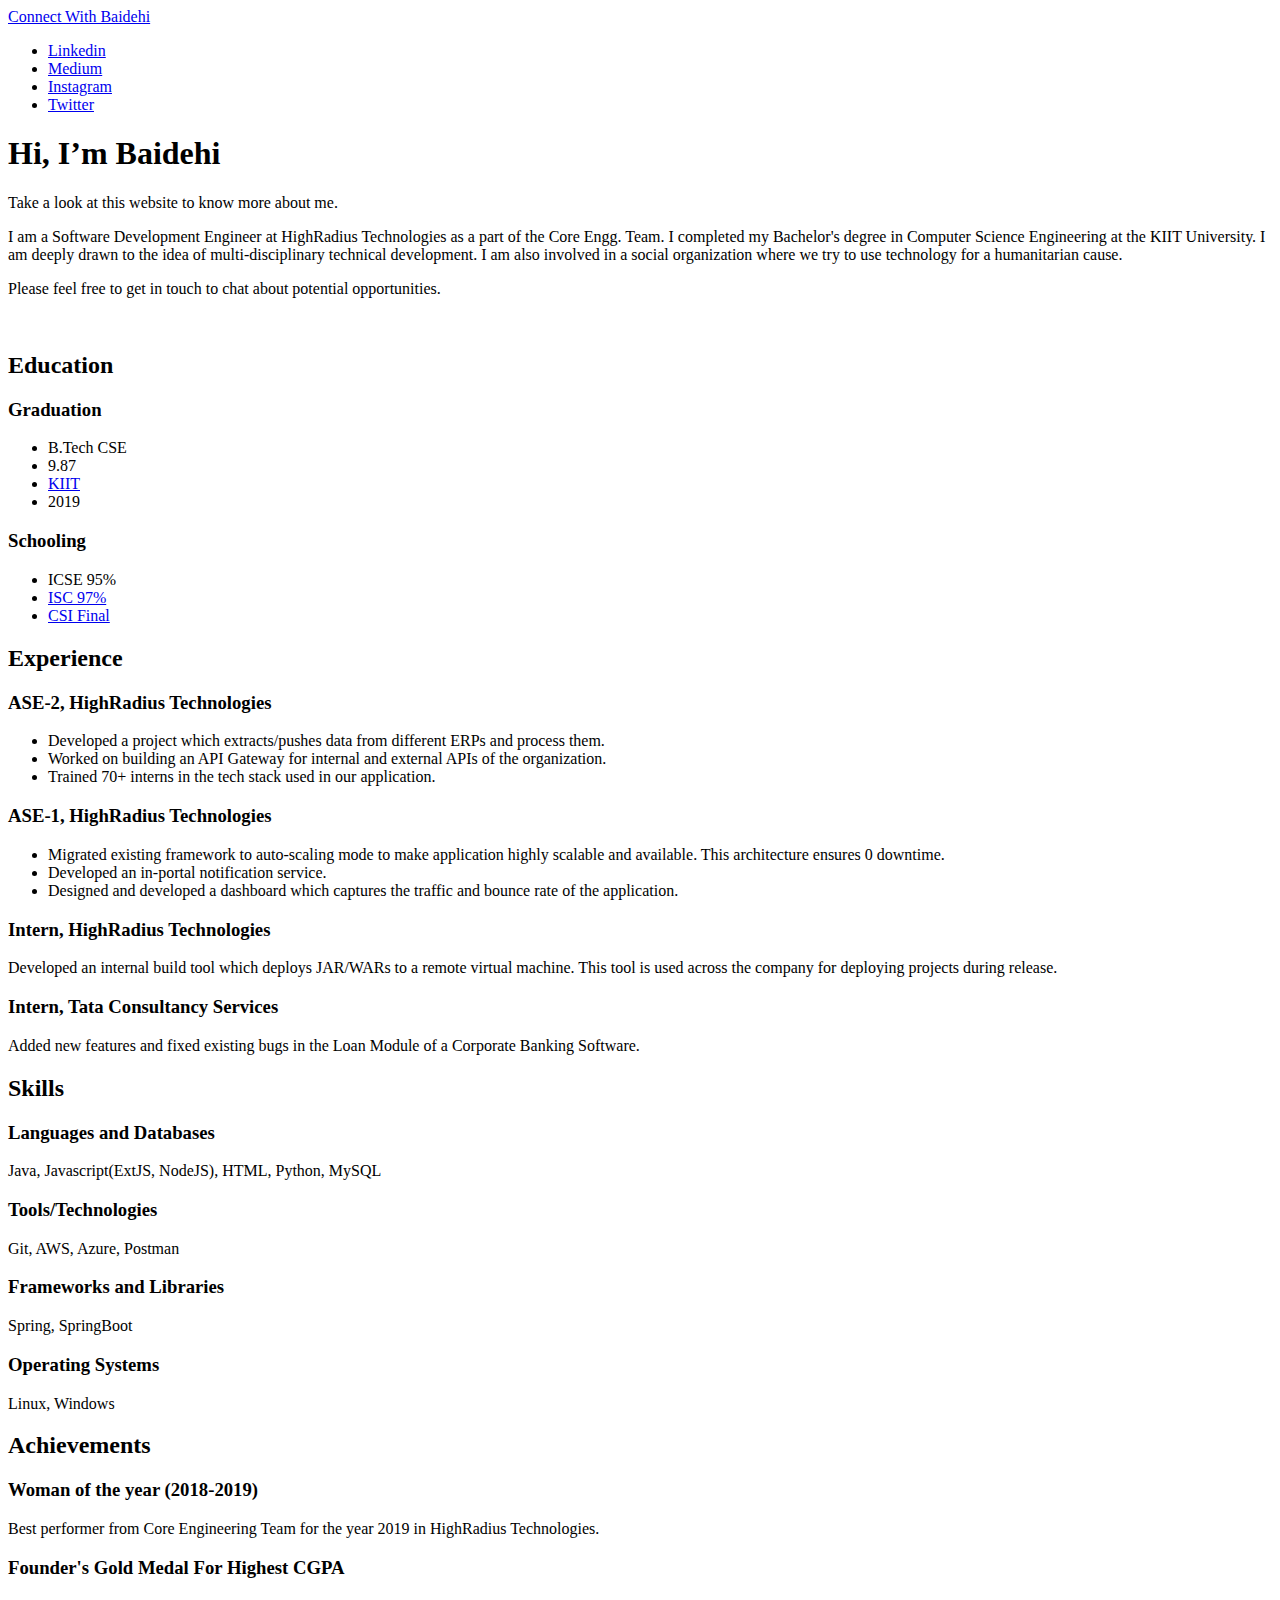
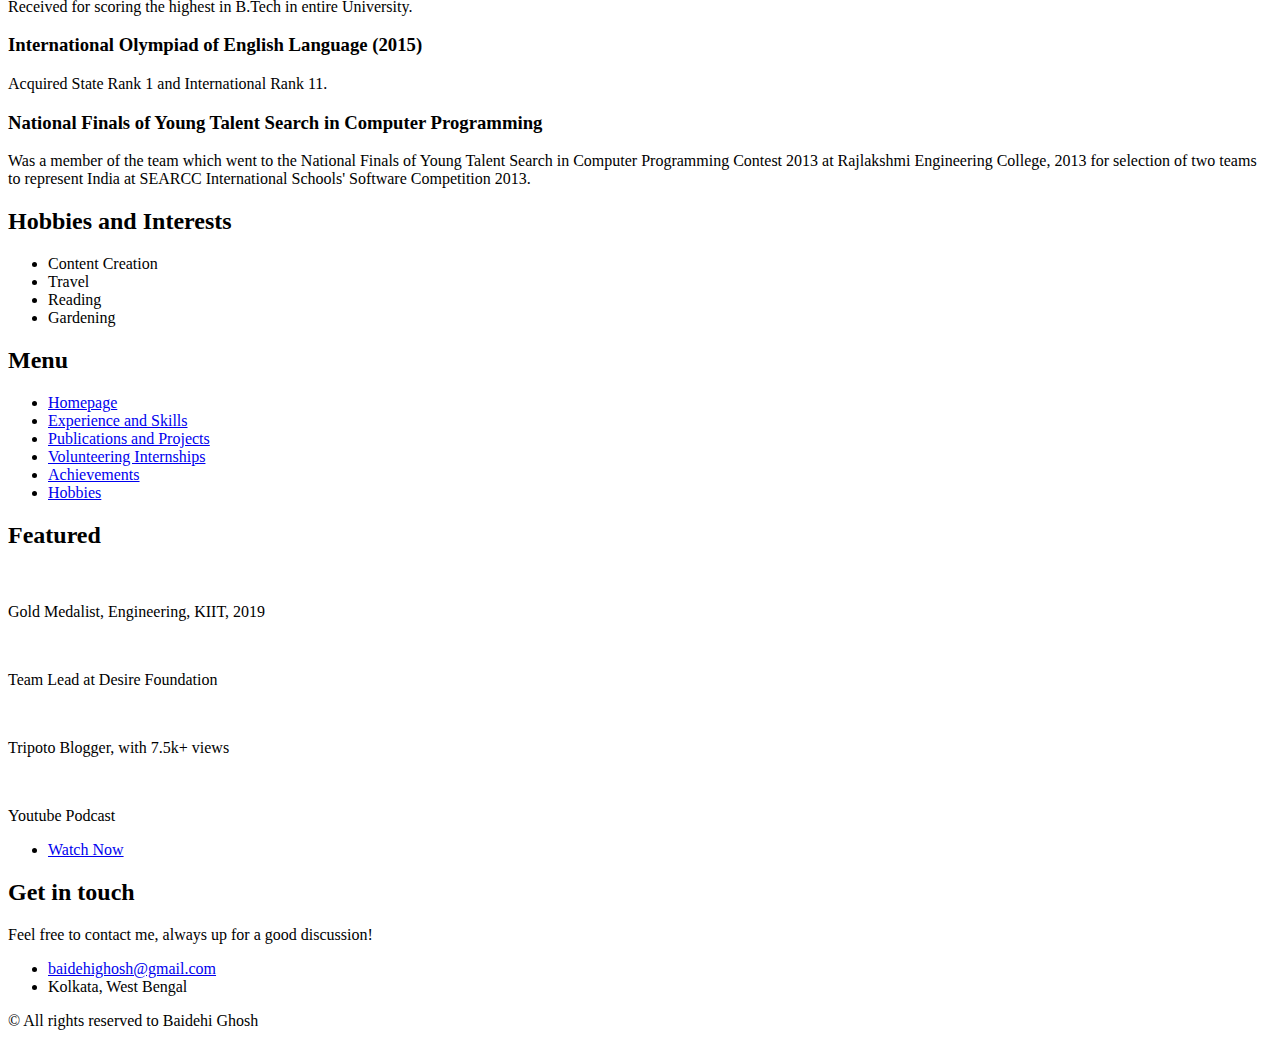
==== index.html @ 840f413f "Added html files" ====
<!DOCTYPE HTML>
<!--
	Baidehi Website
-->
<html>
	<head>
		<title>Connect With Baidehi</title>
		<meta charset="utf-8" />
		<meta name="viewport" content="width=device-width, initial-scale=1, user-scalable=no" />
		<link rel="stylesheet" href="assets/css/main.css" />
	</head>
	<body class="is-preload">

		<!-- Wrapper -->
			<div id="wrapper">

				<!-- Main -->
					<div id="main">
						<div class="inner">

							<!-- Header -->
								<header id="header">
									<a href="index.html" class="logo">Connect With Baidehi</a>
									<ul class="icons">
										<li><a href="https://www.linkedin.com/in/baidehi-ghosh-a3677612a/" class="icon brands fa-linkedin"><span class="label">Linkedin</span></a></li>
										<li><a href="https://baidehighosh-59298.medium.com/" class="icon brands fa-medium-m"><span class="label">Medium</span></a></li>
										<li><a href="https://www.instagram.com/baidehi_g/" class="icon brands fa-instagram"><span class="label">Instagram</span></a></li>
										<li><a href="https://twitter.com/baidehi17" class="icon brands fa-twitter"><span class="label">Twitter</span></a></li>
									</ul>
								</header>

							<!-- Banner -->
								<section id="banner">
									<div class="content">
										<header>
											<h1>Hi, I’m Baidehi</h1>
											<p>Take a look at this website to know more about me.</p>
										</header>
										<p>I am a Software Development Engineer at HighRadius Technologies as a part of the Core Engg. Team. I completed my Bachelor's degree in Computer Science Engineering at the KIIT University. I am deeply drawn to the idea of multi-disciplinary technical development.
											I am also involved in a social organization where we try to use technology for a humanitarian cause.</p>
											<p>Please feel free to get in touch to chat about potential opportunities. </p>
									</div>
									<span class="image object">
										<img src="images/pic10.jpg" alt="" />
									</span>
								</section>
							<!-- Section -->
								<section>
									<header class="major">
										<h2>Education</h2>
									</header>
									<div class="posts">
										<article>
											<h3>Graduation</h3>
											<ul class="actions">
												<li><a class="button">B.Tech CSE</a></li>
												<li><a class="button">9.87</a></li>
												<li><a href="https://kiit.ac.in/" class="button">KIIT</a></li>
												<li><a class="button">2019</a></li>
											</ul>
										</article>
										<article>
											<h3>Schooling</h3>
											<ul class="actions">
												<li><a class="button">ICSE 95%</a></li>
												<li><a href="https://juliendayschool.org/home" class="button">ISC 97%</a></li>
												<li><a href="http://csi-india.org.in/communications/Competition%20Details.pdf" class="button">CSI Final</a></li>
											</ul>
										</article>
									</div>
									</section>
									<section id="exp">
										<header class="major">
											<h2>Experience</h2>
										</header>
										<div class="posts">
										<article>
											<h3>ASE-2, HighRadius Technologies</h3>
											<ul>
												<li>Developed a project which extracts/pushes data from different ERPs and process them. </li>
												<li>Worked on building an API Gateway for internal and external APIs of the organization. </li>
												<li>Trained 70+ interns in the tech stack used in our application.</li>
											</ul>
											</article>
										<article>
											<h3>ASE-1, HighRadius Technologies</h3>
											<ul>
												<li>Migrated existing framework to auto-scaling mode to make application highly scalable and available. This architecture ensures 0 downtime. </li>
												<li>Developed an in-portal notification service.</li>
												<li>Designed and developed a dashboard which captures the traffic and bounce rate of the application.</li>
											</ul>
											</article>
										<article>
											<h3>Intern, HighRadius Technologies</h3>
											<p>Developed an internal build tool which deploys JAR/WARs to a remote virtual machine. This tool is used across the company for deploying projects during release.</p>
										</article>
										<article>
											<h3>Intern, Tata Consultancy Services</h3>
											<p>Added new features and fixed existing bugs in the Loan Module of a Corporate Banking Software.</p>
										</article>
									</div>
								</section>
								<!-- Section -->
								<section>
									<header class="major">
										<h2>Skills</h2>
									</header>
									<div class="features">
										<article>
											<span class="icon fa-gem"></span>
											<div class="content">
												<h3>Languages and Databases</h3>
												<p>Java, Javascript(ExtJS, NodeJS), HTML, Python, MySQL</p>
											</div>
										</article>
										<article>
											<span class="icon solid fa-paper-plane"></span>
											<div class="content">
												<h3>Tools/Technologies</h3>
												<p>Git, AWS, Azure, Postman</p>
											</div>
										</article>
										<article>
											<span class="icon solid fa-rocket"></span>
											<div class="content">
												<h3>Frameworks and Libraries</h3>
												<p>Spring, SpringBoot</p>
											</div>
										</article>
										<article>
											<span class="icon solid fa-signal"></span>
											<div class="content">
												<h3>Operating Systems</h3>
												<p>Linux, Windows</p>
											</div>
										</article>
									</div>
								</section>
								<section id="achievements">
									<header class="major">
										<h2>Achievements</h2>
									</header>
									<div class="features">
										<article>
											<div class="content">
												<h3>Woman of the year (2018-2019)</h3>
												<p>Best performer from Core Engineering Team for the year 2019 in HighRadius Technologies.</p>
											</div>
										</article>
										<article>
											<div class="content">
												<h3>Founder's Gold Medal For Highest CGPA</h3>
												<p>Received for scoring the highest in B.Tech in entire University.</p>
											</div>
										</article>
										<article>
											<div class="content">
												<h3>International Olympiad of English Language (2015)</h3>
												<p>Acquired State Rank 1 and International Rank 11.</p>
											</div>
										</article>
										<article>
											<div class="content">
												<h3>National Finals of Young Talent Search in Computer Programming</h3>
												<p>Was a member of the team which went to the National Finals of Young Talent Search in Computer Programming Contest 2013 at Rajlakshmi Engineering College, 2013 for selection of two teams to represent India at SEARCC International Schools' Software Competition 2013.</p>
											</div>
										</article>
									</div>
								</section>
								<section id="hobbies">
									<header class="major">
										<h2>Hobbies and Interests</h2>
									</header>
									<div class="features">
										<article>
											<ul class="actions">
												<li><a class="button">Content Creation</a></li>
												<li><a class="button">Travel</a></li>
												<li><a class="button">Reading</a></li>
												<li><a class="button">Gardening</a></li>
											</ul>
										</article>
									</div>
								</section>

						</div>
					</div>

				<!-- Sidebar -->
					<div id="sidebar">
						<div class="inner">

				

							<!-- Menu -->
								<nav id="menu">
									<header class="major">
										<h2>Menu</h2>
									</header>
									<ul>
										<li><a href="index.html">Homepage</a></li>
										<li><a href="#exp">Experience and Skills</a></li>
										<li><a href="publications.html">Publications and Projects</a></li>
										<li><a href="volunteer.html">Volunteering Internships</a></li>
										<li><a href="#achievements">Achievements</a></li>
										<li><a href="#hobbies">Hobbies</a></li>
									</ul>
								</nav>

							<!-- Section -->
								<section>
									<header class="major">
										<h2>Featured</h2>
									</header>
									<div class="mini-posts">
										<article>
											<a class="image"><img src="images/pic07.jpg" alt="" /></a>
											<p>Gold Medalist, Engineering, KIIT, 2019</p>
										</article>
										<article>
											<a href="http://desirefoundation.org/" class="image"><img src="images/pic08.jpg" alt="" /></a>
											<p>Team Lead at Desire Foundation</p>
										</article>
										<article>
											<a href="https://www.tripoto.com/profile/baidehighosh" class="image"><img src="images/pic01.jpg" alt="" /></a>
											<p>Tripoto Blogger, with 7.5k+ views</p>
										</article>
										<article>
											<a href="https://www.youtube.com/watch?v=v82LE8DNgCc" class="image"><img src="images/pic09.jpg" alt="" /></a>
											<p>Youtube Podcast</p>
										</article>
									</div>
									<ul class="actions">
										<li><a href="https://www.youtube.com/watch?v=v82LE8DNgCc" class="button">Watch Now</a></li>
									</ul>
								</section>

							<!-- Section -->
								<section>
									<header class="major">
										<h2>Get in touch</h2>
									</header>
									<p>Feel free to contact me, always up for a good discussion!</p>
									<ul class="contact">
										<li class="icon solid fa-envelope"><a href="#">baidehighosh@gmail.com</a></li>
										<li class="icon solid fa-home">Kolkata, West Bengal</li>
									</ul>
								</section>

							<!-- Footer -->
								<footer id="footer">
									<p class="copyright">&copy; All rights reserved to Baidehi Ghosh</p>
								</footer>

						</div>
					</div>

			</div>

		<!-- Scripts -->
			<script src="assets/js/jquery.min.js"></script>
			<script src="assets/js/browser.min.js"></script>
			<script src="assets/js/breakpoints.min.js"></script>
			<script src="assets/js/util.js"></script>
			<script src="assets/js/main.js"></script>

	</body>
</html>
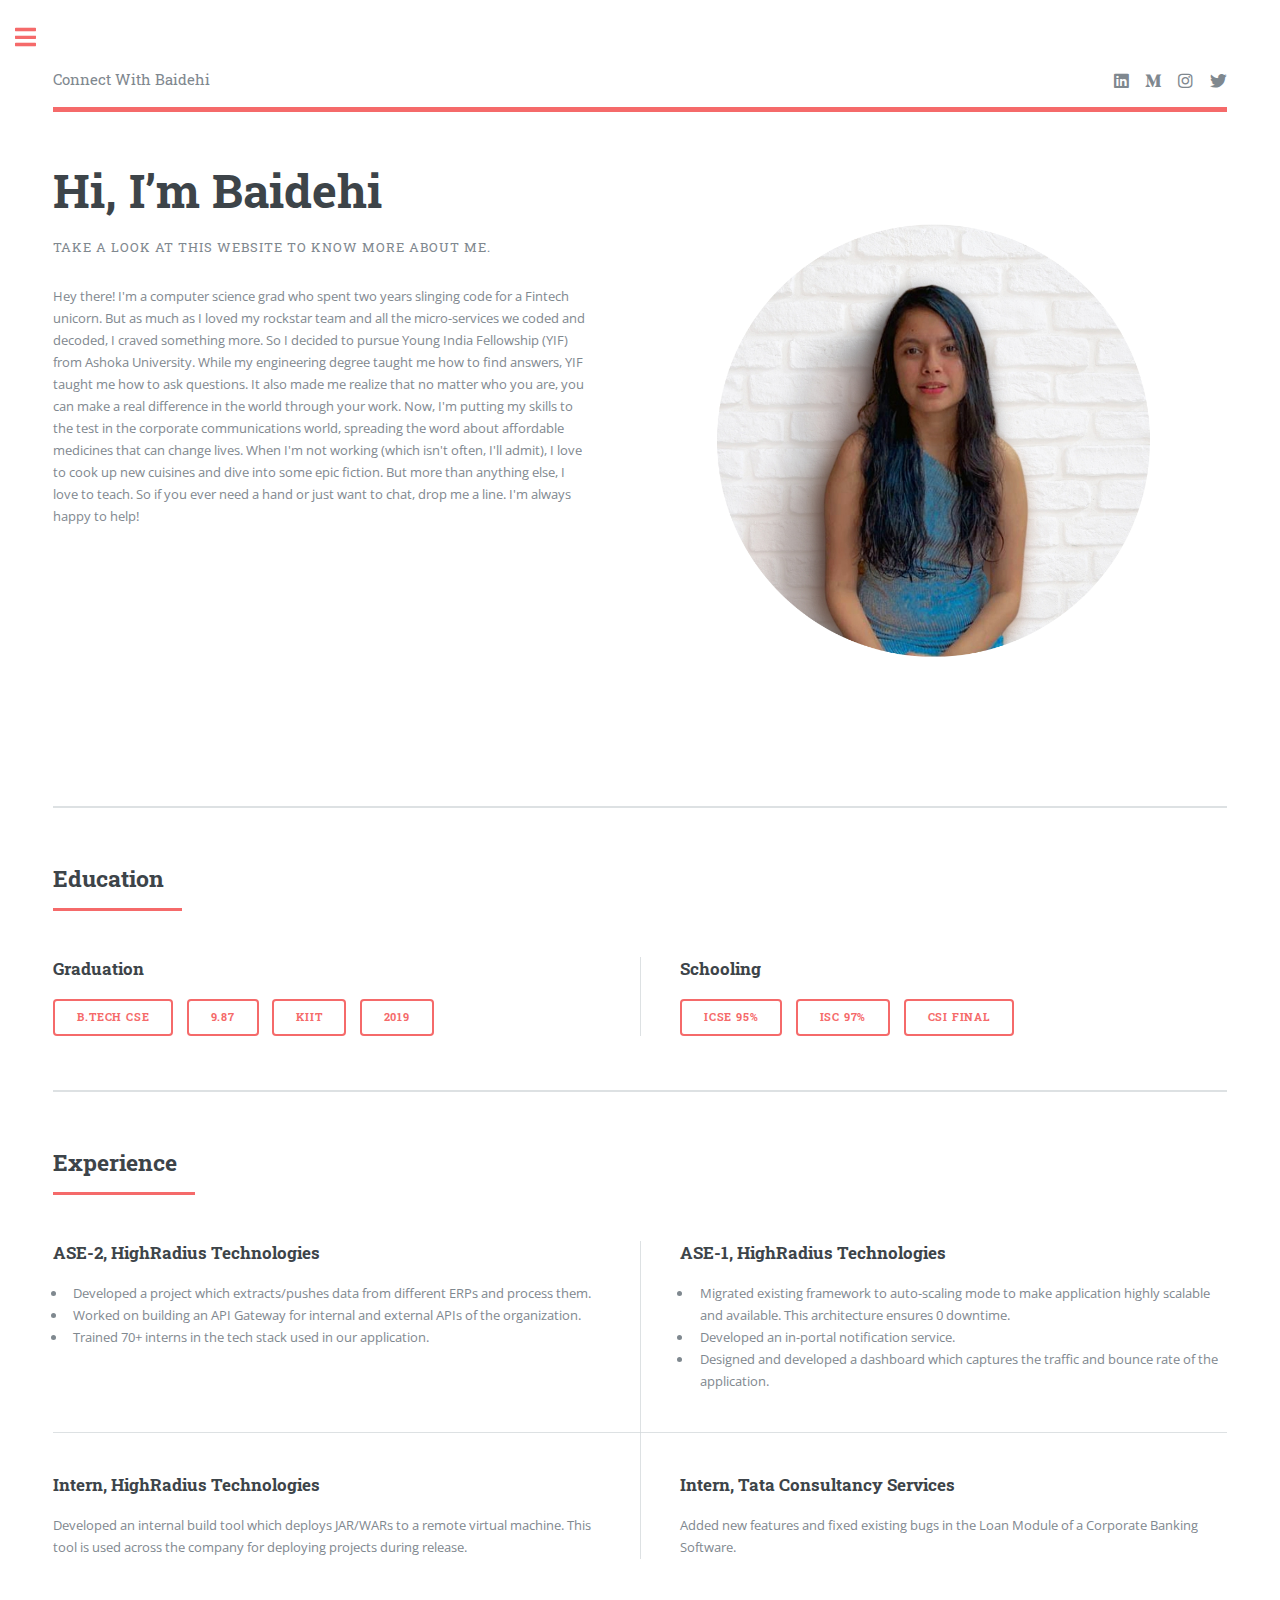
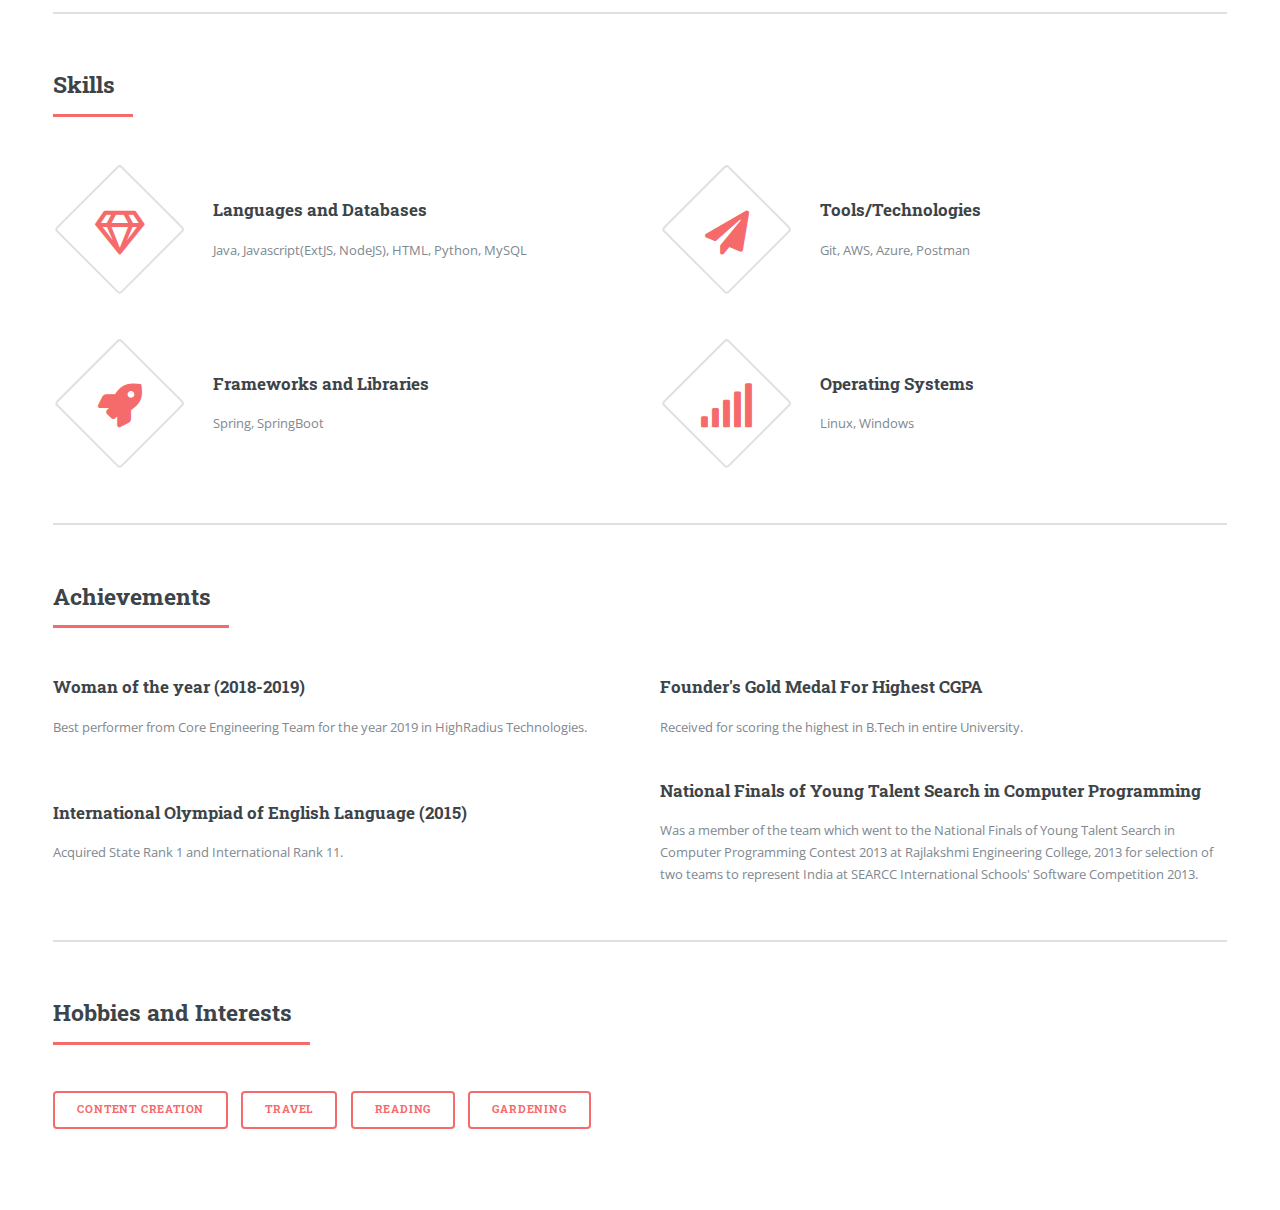
==== commit 2a90c8b1: "Profile Info" ====
--- a/index.html
+++ b/index.html
@@ -36,12 +36,15 @@
 											<h1>Hi, I’m Baidehi</h1>
 											<p>Take a look at this website to know more about me.</p>
 										</header>
-										<p>I am a Software Development Engineer at HighRadius Technologies as a part of the Core Engg. Team. I completed my Bachelor's degree in Computer Science Engineering at the KIIT University. I am deeply drawn to the idea of multi-disciplinary technical development.
-											I am also involved in a social organization where we try to use technology for a humanitarian cause.</p>
-											<p>Please feel free to get in touch to chat about potential opportunities. </p>
+										<p>Hey there! I'm a computer science grad who spent two years slinging code for a Fintech unicorn. But as much as I loved my rockstar team and all the micro-services 
+											we coded and decoded, I craved something more. So I decided to pursue Young India Fellowship (YIF) from Ashoka University. While my engineering degree taught 
+											me how to find answers, YIF taught me how to ask questions. It also made me realize that no matter who you are, you can make a real difference in the world through 
+											your work. Now, I'm putting my skills to the test in the corporate communications world, spreading the word about affordable medicines that can change lives. When 
+											I'm not working (which isn't often, I'll admit), I love to cook up new cuisines and dive into some epic fiction. 
+											But more than anything else, I love to teach. So if you ever need a hand or just want to chat, drop me a line. I'm always happy to help!</p>
 									</div>
 									<span class="image object">
-										<img src="images/pic10.jpg" alt="" />
+										<img src="images/pic10.png" alt="" />
 									</span>
 								</section>
 							<!-- Section -->
@@ -265,4 +268,4 @@
 			<script src="assets/js/main.js"></script>
 
 	</body>
-</html>+</html>
--- a/assets/css/main.css
+++ b/assets/css/main.css
@@ -0,0 +1,2273 @@
+@import url(fontawesome-all.min.css);
+@import url("https://fonts.googleapis.com/css?family=Open+Sans:400,600,400italic,600italic|Roboto+Slab:400,700");
+/*
+	Editorial by HTML5 UP
+	html5up.net | @ajlkn
+	Free for personal and commercial use under the CCA 3.0 license (html5up.net/license)
+*/
+html, body, div, span, applet, object,
+iframe, h1, h2, h3, h4, h5, h6, p, blockquote,
+pre, a, abbr, acronym, address, big, cite,
+code, del, dfn, em, img, ins, kbd, q, s, samp,
+small, strike, strong, sub, sup, tt, var, b,
+u, i, center, dl, dt, dd, ol, ul, li, fieldset,
+form, label, legend, table, caption, tbody,
+tfoot, thead, tr, th, td, article, aside,
+canvas, details, embed, figure, figcaption,
+footer, header, hgroup, menu, nav, output, ruby,
+section, summary, time, mark, audio, video {
+  margin: 0;
+  padding: 0;
+  border: 0;
+  font-size: 100%;
+  font: inherit;
+  vertical-align: baseline; }
+
+article, aside, details, figcaption, figure,
+footer, header, hgroup, menu, nav, section {
+  display: block; }
+
+body {
+  line-height: 1; }
+
+ol, ul {
+  list-style: none; }
+
+blockquote, q {
+  quotes: none; }
+  blockquote:before, blockquote:after, q:before, q:after {
+    content: '';
+    content: none; }
+
+table {
+  border-collapse: collapse;
+  border-spacing: 0; }
+
+body {
+  -webkit-text-size-adjust: none; }
+
+mark {
+  background-color: transparent;
+  color: inherit; }
+
+input::-moz-focus-inner {
+  border: 0;
+  padding: 0; }
+
+input, select, textarea {
+  -moz-appearance: none;
+  -webkit-appearance: none;
+  -ms-appearance: none;
+  appearance: none; }
+
+/* Basic */
+@-ms-viewport {
+  width: device-width; }
+
+body {
+  -ms-overflow-style: scrollbar; }
+
+@media screen and (max-width: 480px) {
+  html, body {
+    min-width: 320px; } }
+
+html {
+  box-sizing: border-box; }
+
+*, *:before, *:after {
+  box-sizing: inherit; }
+
+body {
+  background: #ffffff; }
+  body.is-preload *, body.is-preload *:before, body.is-preload *:after, body.is-resizing *, body.is-resizing *:before, body.is-resizing *:after {
+    -moz-animation: none !important;
+    -webkit-animation: none !important;
+    -ms-animation: none !important;
+    animation: none !important;
+    -moz-transition: none !important;
+    -webkit-transition: none !important;
+    -ms-transition: none !important;
+    transition: none !important; }
+
+/* Type */
+body, input, select, textarea {
+  color: #7f888f;
+  font-family: "Open Sans", sans-serif;
+  font-size: 13pt;
+  font-weight: 400;
+  line-height: 1.65; }
+  @media screen and (max-width: 1680px) {
+    body, input, select, textarea {
+      font-size: 11pt; } }
+  @media screen and (max-width: 1280px) {
+    body, input, select, textarea {
+      font-size: 10pt; } }
+  @media screen and (max-width: 360px) {
+    body, input, select, textarea {
+      font-size: 9pt; } }
+
+a {
+  -moz-transition: color 0.2s ease-in-out, border-bottom-color 0.2s ease-in-out;
+  -webkit-transition: color 0.2s ease-in-out, border-bottom-color 0.2s ease-in-out;
+  -ms-transition: color 0.2s ease-in-out, border-bottom-color 0.2s ease-in-out;
+  transition: color 0.2s ease-in-out, border-bottom-color 0.2s ease-in-out;
+  border-bottom: dotted 1px;
+  color: #f56a6a;
+  text-decoration: none; }
+  a:hover {
+    border-bottom-color: #f56a6a;
+    color: #f56a6a !important; }
+    a:hover strong {
+      color: inherit; }
+
+strong, b {
+  color: #3d4449;
+  font-weight: 600; }
+
+em, i {
+  font-style: italic; }
+
+p {
+  margin: 0 0 2em 0; }
+
+h1, h2, h3, h4, h5, h6 {
+  color: #3d4449;
+  font-family: "Roboto Slab", serif;
+  font-weight: 700;
+  line-height: 1.5;
+  margin: 0 0 1em 0; }
+  h1 a, h2 a, h3 a, h4 a, h5 a, h6 a {
+    color: inherit;
+    text-decoration: none;
+    border-bottom: 0; }
+
+h1 {
+  font-size: 4em;
+  margin: 0 0 0.5em 0;
+  line-height: 1.3; }
+
+h2 {
+  font-size: 1.75em; }
+
+h3 {
+  font-size: 1.25em; }
+
+h4 {
+  font-size: 1.1em; }
+
+h5 {
+  font-size: 0.9em; }
+
+h6 {
+  font-size: 0.7em; }
+
+@media screen and (max-width: 1680px) {
+  h1 {
+    font-size: 3.5em; } }
+
+@media screen and (max-width: 980px) {
+  h1 {
+    font-size: 3.25em; } }
+
+@media screen and (max-width: 736px) {
+  h1 {
+    font-size: 2em;
+    line-height: 1.4; }
+  h2 {
+    font-size: 1.5em; } }
+
+sub {
+  font-size: 0.8em;
+  position: relative;
+  top: 0.5em; }
+
+sup {
+  font-size: 0.8em;
+  position: relative;
+  top: -0.5em; }
+
+blockquote {
+  border-left: solid 3px rgba(210, 215, 217, 0.75);
+  font-style: italic;
+  margin: 0 0 2em 0;
+  padding: 0.5em 0 0.5em 2em; }
+
+code {
+  background: rgba(230, 235, 237, 0.25);
+  border-radius: 0.375em;
+  border: solid 1px rgba(210, 215, 217, 0.75);
+  font-family: "Courier New", monospace;
+  font-size: 0.9em;
+  margin: 0 0.25em;
+  padding: 0.25em 0.65em; }
+
+pre {
+  -webkit-overflow-scrolling: touch;
+  font-family: "Courier New", monospace;
+  font-size: 0.9em;
+  margin: 0 0 2em 0; }
+  pre code {
+    display: block;
+    line-height: 1.75;
+    padding: 1em 1.5em;
+    overflow-x: auto; }
+
+hr {
+  border: 0;
+  border-bottom: solid 1px rgba(210, 215, 217, 0.75);
+  margin: 2em 0; }
+  hr.major {
+    margin: 3em 0; }
+
+.align-left {
+  text-align: left; }
+
+.align-center {
+  text-align: center; }
+
+.align-right {
+  text-align: right; }
+
+/* Row */
+.row {
+  display: flex;
+  flex-wrap: wrap;
+  box-sizing: border-box;
+  align-items: stretch; }
+  .row > * {
+    box-sizing: border-box; }
+  .row.gtr-uniform > * > :last-child {
+    margin-bottom: 0; }
+  .row.aln-left {
+    justify-content: flex-start; }
+  .row.aln-center {
+    justify-content: center; }
+  .row.aln-right {
+    justify-content: flex-end; }
+  .row.aln-top {
+    align-items: flex-start; }
+  .row.aln-middle {
+    align-items: center; }
+  .row.aln-bottom {
+    align-items: flex-end; }
+  .row > .imp {
+    order: -1; }
+  .row > .col-1 {
+    width: 8.33333%; }
+  .row > .off-1 {
+    margin-left: 8.33333%; }
+  .row > .col-2 {
+    width: 16.66667%; }
+  .row > .off-2 {
+    margin-left: 16.66667%; }
+  .row > .col-3 {
+    width: 25%; }
+  .row > .off-3 {
+    margin-left: 25%; }
+  .row > .col-4 {
+    width: 33.33333%; }
+  .row > .off-4 {
+    margin-left: 33.33333%; }
+  .row > .col-5 {
+    width: 41.66667%; }
+  .row > .off-5 {
+    margin-left: 41.66667%; }
+  .row > .col-6 {
+    width: 50%; }
+  .row > .off-6 {
+    margin-left: 50%; }
+  .row > .col-7 {
+    width: 58.33333%; }
+  .row > .off-7 {
+    margin-left: 58.33333%; }
+  .row > .col-8 {
+    width: 66.66667%; }
+  .row > .off-8 {
+    margin-left: 66.66667%; }
+  .row > .col-9 {
+    width: 75%; }
+  .row > .off-9 {
+    margin-left: 75%; }
+  .row > .col-10 {
+    width: 83.33333%; }
+  .row > .off-10 {
+    margin-left: 83.33333%; }
+  .row > .col-11 {
+    width: 91.66667%; }
+  .row > .off-11 {
+    margin-left: 91.66667%; }
+  .row > .col-12 {
+    width: 100%; }
+  .row > .off-12 {
+    margin-left: 100%; }
+  .row.gtr-0 {
+    margin-top: 0;
+    margin-left: 0em; }
+    .row.gtr-0 > * {
+      padding: 0 0 0 0em; }
+    .row.gtr-0.gtr-uniform {
+      margin-top: 0em; }
+      .row.gtr-0.gtr-uniform > * {
+        padding-top: 0em; }
+  .row.gtr-25 {
+    margin-top: 0;
+    margin-left: -0.375em; }
+    .row.gtr-25 > * {
+      padding: 0 0 0 0.375em; }
+    .row.gtr-25.gtr-uniform {
+      margin-top: -0.375em; }
+      .row.gtr-25.gtr-uniform > * {
+        padding-top: 0.375em; }
+  .row.gtr-50 {
+    margin-top: 0;
+    margin-left: -0.75em; }
+    .row.gtr-50 > * {
+      padding: 0 0 0 0.75em; }
+    .row.gtr-50.gtr-uniform {
+      margin-top: -0.75em; }
+      .row.gtr-50.gtr-uniform > * {
+        padding-top: 0.75em; }
+  .row {
+    margin-top: 0;
+    margin-left: -1.5em; }
+    .row > * {
+      padding: 0 0 0 1.5em; }
+    .row.gtr-uniform {
+      margin-top: -1.5em; }
+      .row.gtr-uniform > * {
+        padding-top: 1.5em; }
+  .row.gtr-150 {
+    margin-top: 0;
+    margin-left: -2.25em; }
+    .row.gtr-150 > * {
+      padding: 0 0 0 2.25em; }
+    .row.gtr-150.gtr-uniform {
+      margin-top: -2.25em; }
+      .row.gtr-150.gtr-uniform > * {
+        padding-top: 2.25em; }
+  .row.gtr-200 {
+    margin-top: 0;
+    margin-left: -3em; }
+    .row.gtr-200 > * {
+      padding: 0 0 0 3em; }
+    .row.gtr-200.gtr-uniform {
+      margin-top: -3em; }
+      .row.gtr-200.gtr-uniform > * {
+        padding-top: 3em; }
+  @media screen and (max-width: 1680px) {
+    .row {
+      display: flex;
+      flex-wrap: wrap;
+      box-sizing: border-box;
+      align-items: stretch; }
+      .row > * {
+        box-sizing: border-box; }
+      .row.gtr-uniform > * > :last-child {
+        margin-bottom: 0; }
+      .row.aln-left {
+        justify-content: flex-start; }
+      .row.aln-center {
+        justify-content: center; }
+      .row.aln-right {
+        justify-content: flex-end; }
+      .row.aln-top {
+        align-items: flex-start; }
+      .row.aln-middle {
+        align-items: center; }
+      .row.aln-bottom {
+        align-items: flex-end; }
+      .row > .imp-xlarge {
+        order: -1; }
+      .row > .col-1-xlarge {
+        width: 8.33333%; }
+      .row > .off-1-xlarge {
+        margin-left: 8.33333%; }
+      .row > .col-2-xlarge {
+        width: 16.66667%; }
+      .row > .off-2-xlarge {
+        margin-left: 16.66667%; }
+      .row > .col-3-xlarge {
+        width: 25%; }
+      .row > .off-3-xlarge {
+        margin-left: 25%; }
+      .row > .col-4-xlarge {
+        width: 33.33333%; }
+      .row > .off-4-xlarge {
+        margin-left: 33.33333%; }
+      .row > .col-5-xlarge {
+        width: 41.66667%; }
+      .row > .off-5-xlarge {
+        margin-left: 41.66667%; }
+      .row > .col-6-xlarge {
+        width: 50%; }
+      .row > .off-6-xlarge {
+        margin-left: 50%; }
+      .row > .col-7-xlarge {
+        width: 58.33333%; }
+      .row > .off-7-xlarge {
+        margin-left: 58.33333%; }
+      .row > .col-8-xlarge {
+        width: 66.66667%; }
+      .row > .off-8-xlarge {
+        margin-left: 66.66667%; }
+      .row > .col-9-xlarge {
+        width: 75%; }
+      .row > .off-9-xlarge {
+        margin-left: 75%; }
+      .row > .col-10-xlarge {
+        width: 83.33333%; }
+      .row > .off-10-xlarge {
+        margin-left: 83.33333%; }
+      .row > .col-11-xlarge {
+        width: 91.66667%; }
+      .row > .off-11-xlarge {
+        margin-left: 91.66667%; }
+      .row > .col-12-xlarge {
+        width: 100%; }
+      .row > .off-12-xlarge {
+        margin-left: 100%; }
+      .row.gtr-0 {
+        margin-top: 0;
+        margin-left: 0em; }
+        .row.gtr-0 > * {
+          padding: 0 0 0 0em; }
+        .row.gtr-0.gtr-uniform {
+          margin-top: 0em; }
+          .row.gtr-0.gtr-uniform > * {
+            padding-top: 0em; }
+      .row.gtr-25 {
+        margin-top: 0;
+        margin-left: -0.375em; }
+        .row.gtr-25 > * {
+          padding: 0 0 0 0.375em; }
+        .row.gtr-25.gtr-uniform {
+          margin-top: -0.375em; }
+          .row.gtr-25.gtr-uniform > * {
+            padding-top: 0.375em; }
+      .row.gtr-50 {
+        margin-top: 0;
+        margin-left: -0.75em; }
+        .row.gtr-50 > * {
+          padding: 0 0 0 0.75em; }
+        .row.gtr-50.gtr-uniform {
+          margin-top: -0.75em; }
+          .row.gtr-50.gtr-uniform > * {
+            padding-top: 0.75em; }
+      .row {
+        margin-top: 0;
+        margin-left: -1.5em; }
+        .row > * {
+          padding: 0 0 0 1.5em; }
+        .row.gtr-uniform {
+          margin-top: -1.5em; }
+          .row.gtr-uniform > * {
+            padding-top: 1.5em; }
+      .row.gtr-150 {
+        margin-top: 0;
+        margin-left: -2.25em; }
+        .row.gtr-150 > * {
+          padding: 0 0 0 2.25em; }
+        .row.gtr-150.gtr-uniform {
+          margin-top: -2.25em; }
+          .row.gtr-150.gtr-uniform > * {
+            padding-top: 2.25em; }
+      .row.gtr-200 {
+        margin-top: 0;
+        margin-left: -3em; }
+        .row.gtr-200 > * {
+          padding: 0 0 0 3em; }
+        .row.gtr-200.gtr-uniform {
+          margin-top: -3em; }
+          .row.gtr-200.gtr-uniform > * {
+            padding-top: 3em; } }
+  @media screen and (max-width: 1280px) {
+    .row {
+      display: flex;
+      flex-wrap: wrap;
+      box-sizing: border-box;
+      align-items: stretch; }
+      .row > * {
+        box-sizing: border-box; }
+      .row.gtr-uniform > * > :last-child {
+        margin-bottom: 0; }
+      .row.aln-left {
+        justify-content: flex-start; }
+      .row.aln-center {
+        justify-content: center; }
+      .row.aln-right {
+        justify-content: flex-end; }
+      .row.aln-top {
+        align-items: flex-start; }
+      .row.aln-middle {
+        align-items: center; }
+      .row.aln-bottom {
+        align-items: flex-end; }
+      .row > .imp-large {
+        order: -1; }
+      .row > .col-1-large {
+        width: 8.33333%; }
+      .row > .off-1-large {
+        margin-left: 8.33333%; }
+      .row > .col-2-large {
+        width: 16.66667%; }
+      .row > .off-2-large {
+        margin-left: 16.66667%; }
+      .row > .col-3-large {
+        width: 25%; }
+      .row > .off-3-large {
+        margin-left: 25%; }
+      .row > .col-4-large {
+        width: 33.33333%; }
+      .row > .off-4-large {
+        margin-left: 33.33333%; }
+      .row > .col-5-large {
+        width: 41.66667%; }
+      .row > .off-5-large {
+        margin-left: 41.66667%; }
+      .row > .col-6-large {
+        width: 50%; }
+      .row > .off-6-large {
+        margin-left: 50%; }
+      .row > .col-7-large {
+        width: 58.33333%; }
+      .row > .off-7-large {
+        margin-left: 58.33333%; }
+      .row > .col-8-large {
+        width: 66.66667%; }
+      .row > .off-8-large {
+        margin-left: 66.66667%; }
+      .row > .col-9-large {
+        width: 75%; }
+      .row > .off-9-large {
+        margin-left: 75%; }
+      .row > .col-10-large {
+        width: 83.33333%; }
+      .row > .off-10-large {
+        margin-left: 83.33333%; }
+      .row > .col-11-large {
+        width: 91.66667%; }
+      .row > .off-11-large {
+        margin-left: 91.66667%; }
+      .row > .col-12-large {
+        width: 100%; }
+      .row > .off-12-large {
+        margin-left: 100%; }
+      .row.gtr-0 {
+        margin-top: 0;
+        margin-left: 0em; }
+        .row.gtr-0 > * {
+          padding: 0 0 0 0em; }
+        .row.gtr-0.gtr-uniform {
+          margin-top: 0em; }
+          .row.gtr-0.gtr-uniform > * {
+            padding-top: 0em; }
+      .row.gtr-25 {
+        margin-top: 0;
+        margin-left: -0.375em; }
+        .row.gtr-25 > * {
+          padding: 0 0 0 0.375em; }
+        .row.gtr-25.gtr-uniform {
+          margin-top: -0.375em; }
+          .row.gtr-25.gtr-uniform > * {
+            padding-top: 0.375em; }
+      .row.gtr-50 {
+        margin-top: 0;
+        margin-left: -0.75em; }
+        .row.gtr-50 > * {
+          padding: 0 0 0 0.75em; }
+        .row.gtr-50.gtr-uniform {
+          margin-top: -0.75em; }
+          .row.gtr-50.gtr-uniform > * {
+            padding-top: 0.75em; }
+      .row {
+        margin-top: 0;
+        margin-left: -1.5em; }
+        .row > * {
+          padding: 0 0 0 1.5em; }
+        .row.gtr-uniform {
+          margin-top: -1.5em; }
+          .row.gtr-uniform > * {
+            padding-top: 1.5em; }
+      .row.gtr-150 {
+        margin-top: 0;
+        margin-left: -2.25em; }
+        .row.gtr-150 > * {
+          padding: 0 0 0 2.25em; }
+        .row.gtr-150.gtr-uniform {
+          margin-top: -2.25em; }
+          .row.gtr-150.gtr-uniform > * {
+            padding-top: 2.25em; }
+      .row.gtr-200 {
+        margin-top: 0;
+        margin-left: -3em; }
+        .row.gtr-200 > * {
+          padding: 0 0 0 3em; }
+        .row.gtr-200.gtr-uniform {
+          margin-top: -3em; }
+          .row.gtr-200.gtr-uniform > * {
+            padding-top: 3em; } }
+  @media screen and (max-width: 980px) {
+    .row {
+      display: flex;
+      flex-wrap: wrap;
+      box-sizing: border-box;
+      align-items: stretch; }
+      .row > * {
+        box-sizing: border-box; }
+      .row.gtr-uniform > * > :last-child {
+        margin-bottom: 0; }
+      .row.aln-left {
+        justify-content: flex-start; }
+      .row.aln-center {
+        justify-content: center; }
+      .row.aln-right {
+        justify-content: flex-end; }
+      .row.aln-top {
+        align-items: flex-start; }
+      .row.aln-middle {
+        align-items: center; }
+      .row.aln-bottom {
+        align-items: flex-end; }
+      .row > .imp-medium {
+        order: -1; }
+      .row > .col-1-medium {
+        width: 8.33333%; }
+      .row > .off-1-medium {
+        margin-left: 8.33333%; }
+      .row > .col-2-medium {
+        width: 16.66667%; }
+      .row > .off-2-medium {
+        margin-left: 16.66667%; }
+      .row > .col-3-medium {
+        width: 25%; }
+      .row > .off-3-medium {
+        margin-left: 25%; }
+      .row > .col-4-medium {
+        width: 33.33333%; }
+      .row > .off-4-medium {
+        margin-left: 33.33333%; }
+      .row > .col-5-medium {
+        width: 41.66667%; }
+      .row > .off-5-medium {
+        margin-left: 41.66667%; }
+      .row > .col-6-medium {
+        width: 50%; }
+      .row > .off-6-medium {
+        margin-left: 50%; }
+      .row > .col-7-medium {
+        width: 58.33333%; }
+      .row > .off-7-medium {
+        margin-left: 58.33333%; }
+      .row > .col-8-medium {
+        width: 66.66667%; }
+      .row > .off-8-medium {
+        margin-left: 66.66667%; }
+      .row > .col-9-medium {
+        width: 75%; }
+      .row > .off-9-medium {
+        margin-left: 75%; }
+      .row > .col-10-medium {
+        width: 83.33333%; }
+      .row > .off-10-medium {
+        margin-left: 83.33333%; }
+      .row > .col-11-medium {
+        width: 91.66667%; }
+      .row > .off-11-medium {
+        margin-left: 91.66667%; }
+      .row > .col-12-medium {
+        width: 100%; }
+      .row > .off-12-medium {
+        margin-left: 100%; }
+      .row.gtr-0 {
+        margin-top: 0;
+        margin-left: 0em; }
+        .row.gtr-0 > * {
+          padding: 0 0 0 0em; }
+        .row.gtr-0.gtr-uniform {
+          margin-top: 0em; }
+          .row.gtr-0.gtr-uniform > * {
+            padding-top: 0em; }
+      .row.gtr-25 {
+        margin-top: 0;
+        margin-left: -0.375em; }
+        .row.gtr-25 > * {
+          padding: 0 0 0 0.375em; }
+        .row.gtr-25.gtr-uniform {
+          margin-top: -0.375em; }
+          .row.gtr-25.gtr-uniform > * {
+            padding-top: 0.375em; }
+      .row.gtr-50 {
+        margin-top: 0;
+        margin-left: -0.75em; }
+        .row.gtr-50 > * {
+          padding: 0 0 0 0.75em; }
+        .row.gtr-50.gtr-uniform {
+          margin-top: -0.75em; }
+          .row.gtr-50.gtr-uniform > * {
+            padding-top: 0.75em; }
+      .row {
+        margin-top: 0;
+        margin-left: -1.5em; }
+        .row > * {
+          padding: 0 0 0 1.5em; }
+        .row.gtr-uniform {
+          margin-top: -1.5em; }
+          .row.gtr-uniform > * {
+            padding-top: 1.5em; }
+      .row.gtr-150 {
+        margin-top: 0;
+        margin-left: -2.25em; }
+        .row.gtr-150 > * {
+          padding: 0 0 0 2.25em; }
+        .row.gtr-150.gtr-uniform {
+          margin-top: -2.25em; }
+          .row.gtr-150.gtr-uniform > * {
+            padding-top: 2.25em; }
+      .row.gtr-200 {
+        margin-top: 0;
+        margin-left: -3em; }
+        .row.gtr-200 > * {
+          padding: 0 0 0 3em; }
+        .row.gtr-200.gtr-uniform {
+          margin-top: -3em; }
+          .row.gtr-200.gtr-uniform > * {
+            padding-top: 3em; } }
+  @media screen and (max-width: 736px) {
+    .row {
+      display: flex;
+      flex-wrap: wrap;
+      box-sizing: border-box;
+      align-items: stretch; }
+      .row > * {
+        box-sizing: border-box; }
+      .row.gtr-uniform > * > :last-child {
+        margin-bottom: 0; }
+      .row.aln-left {
+        justify-content: flex-start; }
+      .row.aln-center {
+        justify-content: center; }
+      .row.aln-right {
+        justify-content: flex-end; }
+      .row.aln-top {
+        align-items: flex-start; }
+      .row.aln-middle {
+        align-items: center; }
+      .row.aln-bottom {
+        align-items: flex-end; }
+      .row > .imp-small {
+        order: -1; }
+      .row > .col-1-small {
+        width: 8.33333%; }
+      .row > .off-1-small {
+        margin-left: 8.33333%; }
+      .row > .col-2-small {
+        width: 16.66667%; }
+      .row > .off-2-small {
+        margin-left: 16.66667%; }
+      .row > .col-3-small {
+        width: 25%; }
+      .row > .off-3-small {
+        margin-left: 25%; }
+      .row > .col-4-small {
+        width: 33.33333%; }
+      .row > .off-4-small {
+        margin-left: 33.33333%; }
+      .row > .col-5-small {
+        width: 41.66667%; }
+      .row > .off-5-small {
+        margin-left: 41.66667%; }
+      .row > .col-6-small {
+        width: 50%; }
+      .row > .off-6-small {
+        margin-left: 50%; }
+      .row > .col-7-small {
+        width: 58.33333%; }
+      .row > .off-7-small {
+        margin-left: 58.33333%; }
+      .row > .col-8-small {
+        width: 66.66667%; }
+      .row > .off-8-small {
+        margin-left: 66.66667%; }
+      .row > .col-9-small {
+        width: 75%; }
+      .row > .off-9-small {
+        margin-left: 75%; }
+      .row > .col-10-small {
+        width: 83.33333%; }
+      .row > .off-10-small {
+        margin-left: 83.33333%; }
+      .row > .col-11-small {
+        width: 91.66667%; }
+      .row > .off-11-small {
+        margin-left: 91.66667%; }
+      .row > .col-12-small {
+        width: 100%; }
+      .row > .off-12-small {
+        margin-left: 100%; }
+      .row.gtr-0 {
+        margin-top: 0;
+        margin-left: 0em; }
+        .row.gtr-0 > * {
+          padding: 0 0 0 0em; }
+        .row.gtr-0.gtr-uniform {
+          margin-top: 0em; }
+          .row.gtr-0.gtr-uniform > * {
+            padding-top: 0em; }
+      .row.gtr-25 {
+        margin-top: 0;
+        margin-left: -0.375em; }
+        .row.gtr-25 > * {
+          padding: 0 0 0 0.375em; }
+        .row.gtr-25.gtr-uniform {
+          margin-top: -0.375em; }
+          .row.gtr-25.gtr-uniform > * {
+            padding-top: 0.375em; }
+      .row.gtr-50 {
+        margin-top: 0;
+        margin-left: -0.75em; }
+        .row.gtr-50 > * {
+          padding: 0 0 0 0.75em; }
+        .row.gtr-50.gtr-uniform {
+          margin-top: -0.75em; }
+          .row.gtr-50.gtr-uniform > * {
+            padding-top: 0.75em; }
+      .row {
+        margin-top: 0;
+        margin-left: -1.5em; }
+        .row > * {
+          padding: 0 0 0 1.5em; }
+        .row.gtr-uniform {
+          margin-top: -1.5em; }
+          .row.gtr-uniform > * {
+            padding-top: 1.5em; }
+      .row.gtr-150 {
+        margin-top: 0;
+        margin-left: -2.25em; }
+        .row.gtr-150 > * {
+          padding: 0 0 0 2.25em; }
+        .row.gtr-150.gtr-uniform {
+          margin-top: -2.25em; }
+          .row.gtr-150.gtr-uniform > * {
+            padding-top: 2.25em; }
+      .row.gtr-200 {
+        margin-top: 0;
+        margin-left: -3em; }
+        .row.gtr-200 > * {
+          padding: 0 0 0 3em; }
+        .row.gtr-200.gtr-uniform {
+          margin-top: -3em; }
+          .row.gtr-200.gtr-uniform > * {
+            padding-top: 3em; } }
+  @media screen and (max-width: 480px) {
+    .row {
+      display: flex;
+      flex-wrap: wrap;
+      box-sizing: border-box;
+      align-items: stretch; }
+      .row > * {
+        box-sizing: border-box; }
+      .row.gtr-uniform > * > :last-child {
+        margin-bottom: 0; }
+      .row.aln-left {
+        justify-content: flex-start; }
+      .row.aln-center {
+        justify-content: center; }
+      .row.aln-right {
+        justify-content: flex-end; }
+      .row.aln-top {
+        align-items: flex-start; }
+      .row.aln-middle {
+        align-items: center; }
+      .row.aln-bottom {
+        align-items: flex-end; }
+      .row > .imp-xsmall {
+        order: -1; }
+      .row > .col-1-xsmall {
+        width: 8.33333%; }
+      .row > .off-1-xsmall {
+        margin-left: 8.33333%; }
+      .row > .col-2-xsmall {
+        width: 16.66667%; }
+      .row > .off-2-xsmall {
+        margin-left: 16.66667%; }
+      .row > .col-3-xsmall {
+        width: 25%; }
+      .row > .off-3-xsmall {
+        margin-left: 25%; }
+      .row > .col-4-xsmall {
+        width: 33.33333%; }
+      .row > .off-4-xsmall {
+        margin-left: 33.33333%; }
+      .row > .col-5-xsmall {
+        width: 41.66667%; }
+      .row > .off-5-xsmall {
+        margin-left: 41.66667%; }
+      .row > .col-6-xsmall {
+        width: 50%; }
+      .row > .off-6-xsmall {
+        margin-left: 50%; }
+      .row > .col-7-xsmall {
+        width: 58.33333%; }
+      .row > .off-7-xsmall {
+        margin-left: 58.33333%; }
+      .row > .col-8-xsmall {
+        width: 66.66667%; }
+      .row > .off-8-xsmall {
+        margin-left: 66.66667%; }
+      .row > .col-9-xsmall {
+        width: 75%; }
+      .row > .off-9-xsmall {
+        margin-left: 75%; }
+      .row > .col-10-xsmall {
+        width: 83.33333%; }
+      .row > .off-10-xsmall {
+        margin-left: 83.33333%; }
+      .row > .col-11-xsmall {
+        width: 91.66667%; }
+      .row > .off-11-xsmall {
+        margin-left: 91.66667%; }
+      .row > .col-12-xsmall {
+        width: 100%; }
+      .row > .off-12-xsmall {
+        margin-left: 100%; }
+      .row.gtr-0 {
+        margin-top: 0;
+        margin-left: 0em; }
+        .row.gtr-0 > * {
+          padding: 0 0 0 0em; }
+        .row.gtr-0.gtr-uniform {
+          margin-top: 0em; }
+          .row.gtr-0.gtr-uniform > * {
+            padding-top: 0em; }
+      .row.gtr-25 {
+        margin-top: 0;
+        margin-left: -0.375em; }
+        .row.gtr-25 > * {
+          padding: 0 0 0 0.375em; }
+        .row.gtr-25.gtr-uniform {
+          margin-top: -0.375em; }
+          .row.gtr-25.gtr-uniform > * {
+            padding-top: 0.375em; }
+      .row.gtr-50 {
+        margin-top: 0;
+        margin-left: -0.75em; }
+        .row.gtr-50 > * {
+          padding: 0 0 0 0.75em; }
+        .row.gtr-50.gtr-uniform {
+          margin-top: -0.75em; }
+          .row.gtr-50.gtr-uniform > * {
+            padding-top: 0.75em; }
+      .row {
+        margin-top: 0;
+        margin-left: -1.5em; }
+        .row > * {
+          padding: 0 0 0 1.5em; }
+        .row.gtr-uniform {
+          margin-top: -1.5em; }
+          .row.gtr-uniform > * {
+            padding-top: 1.5em; }
+      .row.gtr-150 {
+        margin-top: 0;
+        margin-left: -2.25em; }
+        .row.gtr-150 > * {
+          padding: 0 0 0 2.25em; }
+        .row.gtr-150.gtr-uniform {
+          margin-top: -2.25em; }
+          .row.gtr-150.gtr-uniform > * {
+            padding-top: 2.25em; }
+      .row.gtr-200 {
+        margin-top: 0;
+        margin-left: -3em; }
+        .row.gtr-200 > * {
+          padding: 0 0 0 3em; }
+        .row.gtr-200.gtr-uniform {
+          margin-top: -3em; }
+          .row.gtr-200.gtr-uniform > * {
+            padding-top: 3em; } }
+
+/* Section/Article */
+section.special, article.special {
+  text-align: center; }
+
+header p {
+  font-family: "Roboto Slab", serif;
+  font-size: 1em;
+  font-weight: 400;
+  letter-spacing: 0.075em;
+  margin-top: -0.5em;
+  text-transform: uppercase; }
+
+header.major > :last-child {
+  border-bottom: solid 3px #f56a6a;
+  display: inline-block;
+  margin: 0 0 2em 0;
+  padding: 0 0.75em 0.5em 0; }
+
+header.main > :last-child {
+  margin: 0 0 1em 0; }
+
+/* Form */
+form {
+  margin: 0 0 2em 0; }
+
+label {
+  color: #3d4449;
+  display: block;
+  font-size: 0.9em;
+  font-weight: 600;
+  margin: 0 0 1em 0; }
+
+input[type="text"],
+input[type="password"],
+input[type="email"],
+input[type="tel"],
+input[type="search"],
+input[type="url"],
+select,
+textarea {
+  -moz-appearance: none;
+  -webkit-appearance: none;
+  -ms-appearance: none;
+  appearance: none;
+  background: #ffffff;
+  border-radius: 0.375em;
+  border: none;
+  border: solid 1px rgba(210, 215, 217, 0.75);
+  color: inherit;
+  display: block;
+  outline: 0;
+  padding: 0 1em;
+  text-decoration: none;
+  width: 100%; }
+  input[type="text"]:invalid,
+  input[type="password"]:invalid,
+  input[type="email"]:invalid,
+  input[type="tel"]:invalid,
+  input[type="search"]:invalid,
+  input[type="url"]:invalid,
+  select:invalid,
+  textarea:invalid {
+    box-shadow: none; }
+  input[type="text"]:focus,
+  input[type="password"]:focus,
+  input[type="email"]:focus,
+  input[type="tel"]:focus,
+  input[type="search"]:focus,
+  input[type="url"]:focus,
+  select:focus,
+  textarea:focus {
+    border-color: #f56a6a;
+    box-shadow: 0 0 0 1px #f56a6a; }
+
+select {
+  background-image: url("data:image/svg+xml;charset=utf8,%3Csvg xmlns='http://www.w3.org/2000/svg' width='40' height='40' preserveAspectRatio='none' viewBox='0 0 40 40'%3E%3Cpath d='M9.4,12.3l10.4,10.4l10.4-10.4c0.2-0.2,0.5-0.4,0.9-0.4c0.3,0,0.6,0.1,0.9,0.4l3.3,3.3c0.2,0.2,0.4,0.5,0.4,0.9 c0,0.4-0.1,0.6-0.4,0.9L20.7,31.9c-0.2,0.2-0.5,0.4-0.9,0.4c-0.3,0-0.6-0.1-0.9-0.4L4.3,17.3c-0.2-0.2-0.4-0.5-0.4-0.9 c0-0.4,0.1-0.6,0.4-0.9l3.3-3.3c0.2-0.2,0.5-0.4,0.9-0.4S9.1,12.1,9.4,12.3z' fill='rgba(210, 215, 217, 0.75)' /%3E%3C/svg%3E");
+  background-size: 1.25em;
+  background-repeat: no-repeat;
+  background-position: calc(100% - 1em) center;
+  height: 2.75em;
+  padding-right: 2.75em;
+  text-overflow: ellipsis; }
+  select option {
+    color: #3d4449;
+    background: #ffffff; }
+  select:focus::-ms-value {
+    background-color: transparent; }
+  select::-ms-expand {
+    display: none; }
+
+input[type="text"],
+input[type="password"],
+input[type="email"],
+input[type="tel"],
+input[type="search"],
+input[type="url"],
+select {
+  height: 2.75em; }
+
+textarea {
+  padding: 0.75em 1em; }
+
+input[type="checkbox"],
+input[type="radio"] {
+  -moz-appearance: none;
+  -webkit-appearance: none;
+  -ms-appearance: none;
+  appearance: none;
+  display: block;
+  float: left;
+  margin-right: -2em;
+  opacity: 0;
+  width: 1em;
+  z-index: -1; }
+  input[type="checkbox"] + label,
+  input[type="radio"] + label {
+    text-decoration: none;
+    color: #7f888f;
+    cursor: pointer;
+    display: inline-block;
+    font-size: 1em;
+    font-weight: 400;
+    padding-left: 2.4em;
+    padding-right: 0.75em;
+    position: relative; }
+    input[type="checkbox"] + label:before,
+    input[type="radio"] + label:before {
+      -moz-osx-font-smoothing: grayscale;
+      -webkit-font-smoothing: antialiased;
+      display: inline-block;
+      font-style: normal;
+      font-variant: normal;
+      text-rendering: auto;
+      line-height: 1;
+      text-transform: none !important;
+      font-family: 'Font Awesome 5 Free';
+      font-weight: 900; }
+    input[type="checkbox"] + label:before,
+    input[type="radio"] + label:before {
+      background: #ffffff;
+      border-radius: 0.375em;
+      border: solid 1px rgba(210, 215, 217, 0.75);
+      content: '';
+      display: inline-block;
+      font-size: 0.8em;
+      height: 2.0625em;
+      left: 0;
+      line-height: 2.0625em;
+      position: absolute;
+      text-align: center;
+      top: 0;
+      width: 2.0625em; }
+  input[type="checkbox"]:checked + label:before,
+  input[type="radio"]:checked + label:before {
+    background: #3d4449;
+    border-color: #3d4449;
+    color: #ffffff;
+    content: '\f00c'; }
+  input[type="checkbox"]:focus + label:before,
+  input[type="radio"]:focus + label:before {
+    border-color: #f56a6a;
+    box-shadow: 0 0 0 1px #f56a6a; }
+
+input[type="checkbox"] + label:before {
+  border-radius: 0.375em; }
+
+input[type="radio"] + label:before {
+  border-radius: 100%; }
+
+::-webkit-input-placeholder {
+  color: #9fa3a6 !important;
+  opacity: 1.0; }
+
+:-moz-placeholder {
+  color: #9fa3a6 !important;
+  opacity: 1.0; }
+
+::-moz-placeholder {
+  color: #9fa3a6 !important;
+  opacity: 1.0; }
+
+:-ms-input-placeholder {
+  color: #9fa3a6 !important;
+  opacity: 1.0; }
+
+/* Box */
+.box {
+  border-radius: 0.375em;
+  border: solid 1px rgba(210, 215, 217, 0.75);
+  margin-bottom: 2em;
+  padding: 1.5em; }
+  .box > :last-child,
+  .box > :last-child > :last-child,
+  .box > :last-child > :last-child > :last-child {
+    margin-bottom: 0; }
+  .box.alt {
+    border: 0;
+    border-radius: 0;
+    padding: 0; }
+
+/* Icon */
+.icon {
+  text-decoration: none;
+  border-bottom: none;
+  position: relative; }
+  .icon:before {
+    -moz-osx-font-smoothing: grayscale;
+    -webkit-font-smoothing: antialiased;
+    display: inline-block;
+    font-style: normal;
+    font-variant: normal;
+    text-rendering: auto;
+    line-height: 1;
+    text-transform: none !important;
+    font-family: 'Font Awesome 5 Free';
+    font-weight: 400; }
+  .icon > .label {
+    display: none; }
+  .icon:before {
+    line-height: inherit; }
+  .icon.solid:before {
+    font-weight: 900; }
+  .icon.brands:before {
+    font-family: 'Font Awesome 5 Brands'; }
+
+/* Image */
+.image {
+  border-radius: 0.375em;
+  border: 0;
+  display: inline-block;
+  position: relative; }
+  .image img {
+    border-radius: 0.375em;
+    display: block; }
+  .image.left, .image.right {
+    max-width: 40%; }
+    .image.left img, .image.right img {
+      width: 100%; }
+  .image.left {
+    float: left;
+    padding: 0 1.5em 1em 0;
+    top: 0.25em; }
+  .image.right {
+    float: right;
+    padding: 0 0 1em 1.5em;
+    top: 0.25em; }
+  .image.fit {
+    display: block;
+    margin: 0 0 2em 0;
+    width: 100%; }
+    .image.fit img {
+      width: 100%; }
+  .image.main {
+    display: block;
+    margin: 0 0 3em 0;
+    width: 100%; }
+    .image.main img {
+      width: 100%; }
+
+a.image {
+  overflow: hidden; }
+  a.image img {
+    -moz-transition: -moz-transform 0.2s ease;
+    -webkit-transition: -webkit-transform 0.2s ease;
+    -ms-transition: -ms-transform 0.2s ease;
+    transition: transform 0.2s ease; }
+  a.image:hover img {
+    -moz-transform: scale(1.075);
+    -webkit-transform: scale(1.075);
+    -ms-transform: scale(1.075);
+    transform: scale(1.075); }
+
+/* List */
+ol {
+  list-style: decimal;
+  margin: 0 0 2em 0;
+  padding-left: 1.25em; }
+  ol li {
+    padding-left: 0.25em; }
+
+ul {
+  list-style: disc;
+  margin: 0 0 2em 0;
+  padding-left: 1em; }
+  ul li {
+    padding-left: 0.5em; }
+  ul.alt {
+    list-style: none;
+    padding-left: 0; }
+    ul.alt li {
+      border-top: solid 1px rgba(210, 215, 217, 0.75);
+      padding: 0.5em 0; }
+      ul.alt li:first-child {
+        border-top: 0;
+        padding-top: 0; }
+
+dl {
+  margin: 0 0 2em 0; }
+  dl dt {
+    display: block;
+    font-weight: 600;
+    margin: 0 0 1em 0; }
+  dl dd {
+    margin-left: 2em; }
+
+/* Actions */
+ul.actions {
+  display: -moz-flex;
+  display: -webkit-flex;
+  display: -ms-flex;
+  display: flex;
+  cursor: default;
+  list-style: none;
+  margin-left: -1em;
+  padding-left: 0; }
+  ul.actions li {
+    padding: 0 0 0 1em;
+    vertical-align: middle; }
+  ul.actions.special {
+    -moz-justify-content: center;
+    -webkit-justify-content: center;
+    -ms-justify-content: center;
+    justify-content: center;
+    width: 100%;
+    margin-left: 0; }
+    ul.actions.special li:first-child {
+      padding-left: 0; }
+  ul.actions.stacked {
+    -moz-flex-direction: column;
+    -webkit-flex-direction: column;
+    -ms-flex-direction: column;
+    flex-direction: column;
+    margin-left: 0; }
+    ul.actions.stacked li {
+      padding: 1.3em 0 0 0; }
+      ul.actions.stacked li:first-child {
+        padding-top: 0; }
+  ul.actions.fit {
+    width: calc(100% + 1em); }
+    ul.actions.fit li {
+      -moz-flex-grow: 1;
+      -webkit-flex-grow: 1;
+      -ms-flex-grow: 1;
+      flex-grow: 1;
+      -moz-flex-shrink: 1;
+      -webkit-flex-shrink: 1;
+      -ms-flex-shrink: 1;
+      flex-shrink: 1;
+      width: 100%; }
+      ul.actions.fit li > * {
+        width: 100%; }
+    ul.actions.fit.stacked {
+      width: 100%; }
+
+/* Icons */
+ul.icons {
+  cursor: default;
+  list-style: none;
+  padding-left: 0; }
+  ul.icons li {
+    display: inline-block;
+    padding: 0 1em 0 0; }
+    ul.icons li:last-child {
+      padding-right: 0; }
+    ul.icons li .icon {
+      color: inherit; }
+      ul.icons li .icon:before {
+        font-size: 1.25em; }
+
+/* Contact */
+ul.contact {
+  list-style: none;
+  padding: 0; }
+  ul.contact li {
+    text-decoration: none;
+    border-top: solid 1px rgba(210, 215, 217, 0.75);
+    margin: 1.5em 0 0 0;
+    padding: 1.5em 0 0 3em;
+    position: relative; }
+    ul.contact li:before {
+      -moz-osx-font-smoothing: grayscale;
+      -webkit-font-smoothing: antialiased;
+      display: inline-block;
+      font-style: normal;
+      font-variant: normal;
+      text-rendering: auto;
+      line-height: 1;
+      text-transform: none !important;
+      font-family: 'Font Awesome 5 Free';
+      font-weight: 400; }
+    ul.contact li:before {
+      color: #f56a6a;
+      display: inline-block;
+      font-size: 1.5em;
+      height: 1.125em;
+      left: 0;
+      line-height: 1.125em;
+      position: absolute;
+      text-align: center;
+      top: 1em;
+      width: 1.5em; }
+    ul.contact li:first-child {
+      border-top: 0;
+      margin-top: 0;
+      padding-top: 0; }
+      ul.contact li:first-child:before {
+        top: 0; }
+    ul.contact li a {
+      color: inherit; }
+
+/* Pagination */
+ul.pagination {
+  cursor: default;
+  list-style: none;
+  padding-left: 0; }
+  ul.pagination li {
+    display: inline-block;
+    padding-left: 0;
+    vertical-align: middle; }
+    ul.pagination li > .page {
+      -moz-transition: background-color 0.2s ease-in-out, color 0.2s ease-in-out;
+      -webkit-transition: background-color 0.2s ease-in-out, color 0.2s ease-in-out;
+      -ms-transition: background-color 0.2s ease-in-out, color 0.2s ease-in-out;
+      transition: background-color 0.2s ease-in-out, color 0.2s ease-in-out;
+      border-bottom: 0;
+      border-radius: 0.375em;
+      display: inline-block;
+      font-size: 0.8em;
+      font-weight: 600;
+      height: 2em;
+      line-height: 2em;
+      margin: 0 0.125em;
+      min-width: 2em;
+      padding: 0 0.5em;
+      text-align: center; }
+      ul.pagination li > .page.active {
+        background-color: #f56a6a;
+        color: #ffffff !important; }
+        ul.pagination li > .page.active:hover {
+          background-color: #f67878; }
+        ul.pagination li > .page.active:active {
+          background-color: #f45c5c; }
+    ul.pagination li:first-child {
+      padding-right: 0.75em; }
+    ul.pagination li:last-child {
+      padding-left: 0.75em; }
+  @media screen and (max-width: 480px) {
+    ul.pagination li:nth-child(n+2):nth-last-child(n+2) {
+      display: none; }
+    ul.pagination li:first-child {
+      padding-right: 0; } }
+
+/* Table */
+.table-wrapper {
+  -webkit-overflow-scrolling: touch;
+  overflow-x: auto; }
+
+table {
+  margin: 0 0 2em 0;
+  width: 100%; }
+  table tbody tr {
+    border: solid 1px rgba(210, 215, 217, 0.75);
+    border-left: 0;
+    border-right: 0; }
+    table tbody tr:nth-child(2n + 1) {
+      background-color: rgba(230, 235, 237, 0.25); }
+  table td {
+    padding: 0.75em 0.75em; }
+  table th {
+    color: #3d4449;
+    font-size: 0.9em;
+    font-weight: 600;
+    padding: 0 0.75em 0.75em 0.75em;
+    text-align: left; }
+  table thead {
+    border-bottom: solid 2px rgba(210, 215, 217, 0.75); }
+  table tfoot {
+    border-top: solid 2px rgba(210, 215, 217, 0.75); }
+  table.alt {
+    border-collapse: separate; }
+    table.alt tbody tr td {
+      border: solid 1px rgba(210, 215, 217, 0.75);
+      border-left-width: 0;
+      border-top-width: 0; }
+      table.alt tbody tr td:first-child {
+        border-left-width: 1px; }
+    table.alt tbody tr:first-child td {
+      border-top-width: 1px; }
+    table.alt thead {
+      border-bottom: 0; }
+    table.alt tfoot {
+      border-top: 0; }
+
+/* Button */
+input[type="submit"],
+input[type="reset"],
+input[type="button"],
+button,
+.button {
+  -moz-appearance: none;
+  -webkit-appearance: none;
+  -ms-appearance: none;
+  appearance: none;
+  -moz-transition: background-color 0.2s ease-in-out, color 0.2s ease-in-out;
+  -webkit-transition: background-color 0.2s ease-in-out, color 0.2s ease-in-out;
+  -ms-transition: background-color 0.2s ease-in-out, color 0.2s ease-in-out;
+  transition: background-color 0.2s ease-in-out, color 0.2s ease-in-out;
+  background-color: transparent;
+  border-radius: 0.375em;
+  border: 0;
+  box-shadow: inset 0 0 0 2px #f56a6a;
+  color: #f56a6a !important;
+  cursor: pointer;
+  display: inline-block;
+  font-family: "Roboto Slab", serif;
+  font-size: 0.8em;
+  font-weight: 700;
+  height: 3.5em;
+  letter-spacing: 0.075em;
+  line-height: 3.5em;
+  padding: 0 2.25em;
+  text-align: center;
+  text-decoration: none;
+  text-transform: uppercase;
+  white-space: nowrap; }
+  input[type="submit"]:hover,
+  input[type="reset"]:hover,
+  input[type="button"]:hover,
+  button:hover,
+  .button:hover {
+    background-color: rgba(245, 106, 106, 0.05); }
+  input[type="submit"]:active,
+  input[type="reset"]:active,
+  input[type="button"]:active,
+  button:active,
+  .button:active {
+    background-color: rgba(245, 106, 106, 0.15); }
+  input[type="submit"].icon:before,
+  input[type="reset"].icon:before,
+  input[type="button"].icon:before,
+  button.icon:before,
+  .button.icon:before {
+    margin-right: 0.5em; }
+  input[type="submit"].fit,
+  input[type="reset"].fit,
+  input[type="button"].fit,
+  button.fit,
+  .button.fit {
+    width: 100%; }
+  input[type="submit"].small,
+  input[type="reset"].small,
+  input[type="button"].small,
+  button.small,
+  .button.small {
+    font-size: 0.6em; }
+  input[type="submit"].large,
+  input[type="reset"].large,
+  input[type="button"].large,
+  button.large,
+  .button.large {
+    font-size: 1em;
+    height: 3.65em;
+    line-height: 3.65em; }
+  input[type="submit"].primary,
+  input[type="reset"].primary,
+  input[type="button"].primary,
+  button.primary,
+  .button.primary {
+    background-color: #f56a6a;
+    box-shadow: none;
+    color: #ffffff !important; }
+    input[type="submit"].primary:hover,
+    input[type="reset"].primary:hover,
+    input[type="button"].primary:hover,
+    button.primary:hover,
+    .button.primary:hover {
+      background-color: #f67878; }
+    input[type="submit"].primary:active,
+    input[type="reset"].primary:active,
+    input[type="button"].primary:active,
+    button.primary:active,
+    .button.primary:active {
+      background-color: #f45c5c; }
+  input[type="submit"].disabled, input[type="submit"]:disabled,
+  input[type="reset"].disabled,
+  input[type="reset"]:disabled,
+  input[type="button"].disabled,
+  input[type="button"]:disabled,
+  button.disabled,
+  button:disabled,
+  .button.disabled,
+  .button:disabled {
+    pointer-events: none;
+    opacity: 0.25; }
+
+/* Mini Posts */
+.mini-posts article {
+  border-top: solid 1px rgba(210, 215, 217, 0.75);
+  margin-top: 2em;
+  padding-top: 2em; }
+  .mini-posts article .image {
+    display: block;
+    margin: 0 0 1.5em 0; }
+    .mini-posts article .image img {
+      display: block;
+      width: 100%; }
+  .mini-posts article:first-child {
+    border-top: 0;
+    margin-top: 0;
+    padding-top: 0; }
+
+/* Features */
+.features {
+  display: -moz-flex;
+  display: -webkit-flex;
+  display: -ms-flex;
+  display: flex;
+  -moz-flex-wrap: wrap;
+  -webkit-flex-wrap: wrap;
+  -ms-flex-wrap: wrap;
+  flex-wrap: wrap;
+  margin: 0 0 2em -3em;
+  width: calc(100% + 3em); }
+  .features article {
+    -moz-align-items: center;
+    -webkit-align-items: center;
+    -ms-align-items: center;
+    align-items: center;
+    display: -moz-flex;
+    display: -webkit-flex;
+    display: -ms-flex;
+    display: flex;
+    margin: 0 0 3em 3em;
+    position: relative;
+    width: calc(50% - 3em); }
+    .features article:nth-child(2n - 1) {
+      margin-right: 1.5em; }
+    .features article:nth-child(2n) {
+      margin-left: 1.5em; }
+    .features article:nth-last-child(1), .features article:nth-last-child(2) {
+      margin-bottom: 0; }
+    .features article .icon {
+      -moz-flex-grow: 0;
+      -webkit-flex-grow: 0;
+      -ms-flex-grow: 0;
+      flex-grow: 0;
+      -moz-flex-shrink: 0;
+      -webkit-flex-shrink: 0;
+      -ms-flex-shrink: 0;
+      flex-shrink: 0;
+      display: block;
+      height: 10em;
+      line-height: 10em;
+      margin: 0 2em 0 0;
+      text-align: center;
+      width: 10em; }
+      .features article .icon:before {
+        color: #f56a6a;
+        font-size: 2.75rem;
+        position: relative;
+        top: 0.05em; }
+      .features article .icon:after {
+        -moz-transform: rotate(45deg);
+        -webkit-transform: rotate(45deg);
+        -ms-transform: rotate(45deg);
+        transform: rotate(45deg);
+        border-radius: 0.25rem;
+        border: solid 2px rgba(210, 215, 217, 0.75);
+        content: '';
+        display: block;
+        height: 7em;
+        left: 50%;
+        margin: -3.5em 0 0 -3.5em;
+        position: absolute;
+        top: 50%;
+        width: 7em; }
+    .features article .content {
+      -moz-flex-grow: 1;
+      -webkit-flex-grow: 1;
+      -ms-flex-grow: 1;
+      flex-grow: 1;
+      -moz-flex-shrink: 1;
+      -webkit-flex-shrink: 1;
+      -ms-flex-shrink: 1;
+      flex-shrink: 1;
+      width: 100%; }
+      .features article .content > :last-child {
+        margin-bottom: 0; }
+  @media screen and (max-width: 980px) {
+    .features {
+      margin: 0 0 2em 0;
+      width: 100%; }
+      .features article {
+        margin: 0 0 3em 0;
+        width: 100%; }
+        .features article:nth-child(2n - 1) {
+          margin-right: 0; }
+        .features article:nth-child(2n) {
+          margin-left: 0; }
+        .features article:nth-last-child(1), .features article:nth-last-child(2) {
+          margin-bottom: 3em; }
+        .features article:last-child {
+          margin-bottom: 0; }
+        .features article .icon {
+          height: 8em;
+          line-height: 8em;
+          width: 8em; }
+          .features article .icon:before {
+            font-size: 2.25rem; }
+          .features article .icon:after {
+            height: 6em;
+            margin: -3em 0 0 -3em;
+            width: 6em; } }
+  @media screen and (max-width: 480px) {
+    .features article {
+      -moz-flex-direction: column;
+      -webkit-flex-direction: column;
+      -ms-flex-direction: column;
+      flex-direction: column;
+      -moz-align-items: -moz-flex-start;
+      -webkit-align-items: -webkit-flex-start;
+      -ms-align-items: -ms-flex-start;
+      align-items: flex-start; }
+      .features article .icon {
+        height: 6em;
+        line-height: 6em;
+        margin: 0 0 1.5em 0;
+        width: 6em; }
+        .features article .icon:before {
+          font-size: 1.5rem; }
+        .features article .icon:after {
+          height: 4em;
+          margin: -2em 0 0 -2em;
+          width: 4em; } }
+  @media screen and (max-width: 480px) {
+    .features article .icon:before {
+      font-size: 1.25rem; } }
+
+/* Posts */
+.posts {
+  display: -moz-flex;
+  display: -webkit-flex;
+  display: -ms-flex;
+  display: flex;
+  -moz-flex-wrap: wrap;
+  -webkit-flex-wrap: wrap;
+  -ms-flex-wrap: wrap;
+  flex-wrap: wrap;
+  margin: 0 0 2em -6em;
+  width: calc(100% + 6em); }
+  .posts article {
+    -moz-flex-grow: 0;
+    -webkit-flex-grow: 0;
+    -ms-flex-grow: 0;
+    flex-grow: 0;
+    -moz-flex-shrink: 1;
+    -webkit-flex-shrink: 1;
+    -ms-flex-shrink: 1;
+    flex-shrink: 1;
+    margin: 0 0 6em 6em;
+    position: relative;
+    width: calc(33.33333% - 6em); }
+    .posts article:before {
+      background: rgba(210, 215, 217, 0.75);
+      content: '';
+      display: block;
+      height: calc(100% + 6em);
+      left: -3em;
+      position: absolute;
+      top: 0;
+      width: 1px; }
+    .posts article:after {
+      background: rgba(210, 215, 217, 0.75);
+      bottom: -3em;
+      content: '';
+      display: block;
+      height: 1px;
+      position: absolute;
+      right: 0;
+      width: calc(100% + 6em); }
+    .posts article > :last-child {
+      margin-bottom: 0; }
+    .posts article .image {
+      display: block;
+      margin: 0 0 2em 0; }
+      .posts article .image img {
+        display: block;
+        width: 100%; }
+  @media screen and (min-width: 1681px) {
+    .posts article:nth-child(3n + 1):before {
+      display: none; }
+    .posts article:nth-child(3n + 1):after {
+      width: 100%; }
+    .posts article:nth-last-child(1), .posts article:nth-last-child(2), .posts article:nth-last-child(3) {
+      margin-bottom: 0; }
+      .posts article:nth-last-child(1):before, .posts article:nth-last-child(2):before, .posts article:nth-last-child(3):before {
+        height: 100%; }
+      .posts article:nth-last-child(1):after, .posts article:nth-last-child(2):after, .posts article:nth-last-child(3):after {
+        display: none; } }
+  @media screen and (max-width: 1680px) {
+    .posts article {
+      width: calc(50% - 6em); }
+      .posts article:nth-last-child(3) {
+        margin-bottom: 6em; } }
+  @media screen and (min-width: 481px) and (max-width: 1680px) {
+    .posts article:nth-child(2n + 1):before {
+      display: none; }
+    .posts article:nth-child(2n + 1):after {
+      width: 100%; }
+    .posts article:nth-last-child(1), .posts article:nth-last-child(2) {
+      margin-bottom: 0; }
+      .posts article:nth-last-child(1):before, .posts article:nth-last-child(2):before {
+        height: 100%; }
+      .posts article:nth-last-child(1):after, .posts article:nth-last-child(2):after {
+        display: none; } }
+  @media screen and (max-width: 736px) {
+    .posts {
+      margin: 0 0 2em -4.5em;
+      width: calc(100% + 4.5em); }
+      .posts article {
+        margin: 0 0 4.5em 4.5em;
+        width: calc(50% - 4.5em); }
+        .posts article:before {
+          height: calc(100% + 4.5em);
+          left: -2.25em; }
+        .posts article:after {
+          bottom: -2.25em;
+          width: calc(100% + 4.5em); }
+        .posts article:nth-last-child(3) {
+          margin-bottom: 4.5em; } }
+  @media screen and (max-width: 480px) {
+    .posts {
+      margin: 0 0 2em 0;
+      width: 100%; }
+      .posts article {
+        margin: 0 0 4.5em 0;
+        width: 100%; }
+        .posts article:before {
+          display: none; }
+        .posts article:after {
+          width: 100%; }
+        .posts article:last-child {
+          margin-bottom: 0; }
+          .posts article:last-child:after {
+            display: none; } }
+
+/* Wrapper */
+#wrapper {
+  display: -moz-flex;
+  display: -webkit-flex;
+  display: -ms-flex;
+  display: flex;
+  -moz-flex-direction: row-reverse;
+  -webkit-flex-direction: row-reverse;
+  -ms-flex-direction: row-reverse;
+  flex-direction: row-reverse;
+  min-height: 100vh; }
+
+/* Main */
+#main {
+  -moz-flex-grow: 1;
+  -webkit-flex-grow: 1;
+  -ms-flex-grow: 1;
+  flex-grow: 1;
+  -moz-flex-shrink: 1;
+  -webkit-flex-shrink: 1;
+  -ms-flex-shrink: 1;
+  flex-shrink: 1;
+  width: 100%; }
+  #main > .inner {
+    padding: 0 6em 0.1em 6em ;
+    margin: 0 auto;
+    max-width: 110em; }
+    #main > .inner > section {
+      padding: 6em 0 4em 0 ;
+      border-top: solid 2px rgba(210, 215, 217, 0.75); }
+      #main > .inner > section:first-of-type {
+        border-top: 0 !important; }
+  @media screen and (max-width: 1680px) {
+    #main > .inner {
+      padding: 0 5em 0.1em 5em ; }
+      #main > .inner > section {
+        padding: 5em 0 3em 0 ; } }
+  @media screen and (max-width: 1280px) {
+    #main > .inner {
+      padding: 0 4em 0.1em 4em ; }
+      #main > .inner > section {
+        padding: 4em 0 2em 0 ; } }
+  @media screen and (max-width: 736px) {
+    #main > .inner {
+      padding: 0 2em 0.1em 2em ; }
+      #main > .inner > section {
+        padding: 3em 0 1em 0 ; } }
+
+/* Sidebar */
+#search form {
+  text-decoration: none;
+  position: relative; }
+  #search form:before {
+    -moz-osx-font-smoothing: grayscale;
+    -webkit-font-smoothing: antialiased;
+    display: inline-block;
+    font-style: normal;
+    font-variant: normal;
+    text-rendering: auto;
+    line-height: 1;
+    text-transform: none !important;
+    font-family: 'Font Awesome 5 Free';
+    font-weight: 900; }
+  #search form:before {
+    -moz-transform: scaleX(-1);
+    -webkit-transform: scaleX(-1);
+    -ms-transform: scaleX(-1);
+    transform: scaleX(-1);
+    color: #7f888f;
+    content: '\f002';
+    cursor: default;
+    display: block;
+    font-size: 1.5em;
+    height: 2em;
+    line-height: 2em;
+    opacity: 0.325;
+    position: absolute;
+    right: 0;
+    text-align: center;
+    top: 0;
+    width: 2em; }
+  #search form input[type="text"] {
+    padding-right: 2.75em; }
+
+#sidebar {
+  -moz-flex-grow: 0;
+  -webkit-flex-grow: 0;
+  -ms-flex-grow: 0;
+  flex-grow: 0;
+  -moz-flex-shrink: 0;
+  -webkit-flex-shrink: 0;
+  -ms-flex-shrink: 0;
+  flex-shrink: 0;
+  -moz-transition: margin-left 0.5s ease, box-shadow 0.5s ease;
+  -webkit-transition: margin-left 0.5s ease, box-shadow 0.5s ease;
+  -ms-transition: margin-left 0.5s ease, box-shadow 0.5s ease;
+  transition: margin-left 0.5s ease, box-shadow 0.5s ease;
+  background-color: #f5f6f7;
+  font-size: 0.9em;
+  position: relative;
+  width: 26em; }
+  #sidebar h2 {
+    font-size: 1.38889em; }
+  #sidebar > .inner {
+    padding: 2.22222em 2.22222em 2.44444em 2.22222em ;
+    position: relative;
+    width: 26em; }
+    #sidebar > .inner > * {
+      border-bottom: solid 2px rgba(210, 215, 217, 0.75);
+      margin: 0 0 3.5em 0;
+      padding: 0 0 3.5em 0; }
+      #sidebar > .inner > * > :last-child {
+        margin-bottom: 0; }
+      #sidebar > .inner > *:last-child {
+        border-bottom: 0;
+        margin-bottom: 0;
+        padding-bottom: 0; }
+    #sidebar > .inner > .alt {
+      background-color: #eff1f2;
+      border-bottom: 0;
+      margin: -2.22222em 0 4.44444em -2.22222em;
+      padding: 2.22222em;
+      width: calc(100% + 4.44444em); }
+  #sidebar .toggle {
+    text-decoration: none;
+    -moz-transition: left 0.5s ease;
+    -webkit-transition: left 0.5s ease;
+    -ms-transition: left 0.5s ease;
+    transition: left 0.5s ease;
+    -webkit-tap-highlight-color: rgba(255, 255, 255, 0);
+    border: 0;
+    display: block;
+    height: 7.5em;
+    left: 26em;
+    line-height: 7.5em;
+    outline: 0;
+    overflow: hidden;
+    position: absolute;
+    text-align: center;
+    text-indent: -15em;
+    white-space: nowrap;
+    top: 0;
+    width: 6em;
+    z-index: 10000; }
+    #sidebar .toggle:before {
+      -moz-osx-font-smoothing: grayscale;
+      -webkit-font-smoothing: antialiased;
+      display: inline-block;
+      font-style: normal;
+      font-variant: normal;
+      text-rendering: auto;
+      line-height: 1;
+      text-transform: none !important;
+      font-family: 'Font Awesome 5 Free';
+      font-weight: 900; }
+    #sidebar .toggle:before {
+      content: '\f0c9';
+      font-size: 2rem;
+      height: inherit;
+      left: 0;
+      line-height: inherit;
+      position: absolute;
+      text-indent: 0;
+      top: 0;
+      width: inherit; }
+  #sidebar.inactive {
+    margin-left: -26em; }
+  @media screen and (max-width: 1680px) {
+    #sidebar {
+      width: 24em; }
+      #sidebar > .inner {
+        padding: 1.66667em 1.66667em 1.33333em 1.66667em ;
+        width: 24em; }
+        #sidebar > .inner > .alt {
+          margin: -1.66667em 0 3.33333em -1.66667em;
+          padding: 1.66667em;
+          width: calc(100% + 3.33333em); }
+      #sidebar .toggle {
+        height: 6.25em;
+        left: 24em;
+        line-height: 6.25em;
+        text-indent: 5em;
+        width: 5em; }
+        #sidebar .toggle:before {
+          font-size: 1.5rem; }
+      #sidebar.inactive {
+        margin-left: -24em; } }
+  @media screen and (max-width: 1280px) {
+    #sidebar {
+      box-shadow: 0 0 5em 0 rgba(0, 0, 0, 0.175);
+      height: 100%;
+      left: 0;
+      position: fixed;
+      top: 0;
+      z-index: 10000; }
+      #sidebar.inactive {
+        box-shadow: none; }
+      #sidebar > .inner {
+        -webkit-overflow-scrolling: touch;
+        height: 100%;
+        left: 0;
+        overflow-x: hidden;
+        overflow-y: auto;
+        position: absolute;
+        top: 0; }
+        #sidebar > .inner:after {
+          content: '';
+          display: block;
+          height: 4em;
+          width: 100%; }
+      #sidebar .toggle {
+        text-indent: 6em;
+        width: 6em; }
+        #sidebar .toggle:before {
+          font-size: 1.5rem;
+          margin-left: -0.4375em; }
+      body.is-preload #sidebar {
+        display: none; } }
+  @media screen and (max-width: 736px) {
+    #sidebar .toggle {
+      text-indent: 7.25em;
+      width: 7.25em; }
+      #sidebar .toggle:before {
+        color: #7f888f;
+        margin-left: -0.0625em;
+        margin-top: -0.25em;
+        font-size: 1.1rem;
+        z-index: 1; }
+      #sidebar .toggle:after {
+        background: rgba(222, 225, 226, 0.75);
+        border-radius: 0.375em;
+        content: '';
+        height: 3.5em;
+        left: 1em;
+        position: absolute;
+        top: 1em;
+        width: 5em; } }
+
+/* Header */
+#header {
+  display: -moz-flex;
+  display: -webkit-flex;
+  display: -ms-flex;
+  display: flex;
+  border-bottom: solid 5px #f56a6a;
+  padding: 6em 0 1em 0;
+  position: relative; }
+  #header > * {
+    -moz-flex: 1;
+    -webkit-flex: 1;
+    -ms-flex: 1;
+    flex: 1;
+    margin-bottom: 0; }
+  #header .logo {
+    border-bottom: 0;
+    color: inherit;
+    font-family: "Roboto Slab", serif;
+    font-size: 1.125em; }
+  #header .icons {
+    text-align: right; }
+  @media screen and (max-width: 1680px) {
+    #header {
+      padding-top: 5em; } }
+  @media screen and (max-width: 736px) {
+    #header {
+      padding-top: 6.5em; }
+      #header .logo {
+        font-size: 1.25em;
+        margin: 0; }
+      #header .icons {
+        height: 5em;
+        line-height: 5em;
+        position: absolute;
+        right: -0.5em;
+        top: 0; } }
+
+/* Banner */
+#banner {
+  padding: 6em 0 4em 0 ;
+  display: -moz-flex;
+  display: -webkit-flex;
+  display: -ms-flex;
+  display: flex; }
+  #banner h1 {
+    margin-top: -0.125em; }
+  #banner .content {
+    -moz-flex-grow: 1;
+    -webkit-flex-grow: 1;
+    -ms-flex-grow: 1;
+    flex-grow: 1;
+    -moz-flex-shrink: 1;
+    -webkit-flex-shrink: 1;
+    -ms-flex-shrink: 1;
+    flex-shrink: 1;
+    width: 50%; }
+  #banner .image {
+    -moz-flex-grow: 0;
+    -webkit-flex-grow: 0;
+    -ms-flex-grow: 0;
+    flex-grow: 0;
+    -moz-flex-shrink: 0;
+    -webkit-flex-shrink: 0;
+    -ms-flex-shrink: 0;
+    flex-shrink: 0;
+    display: block;
+    margin: 0 0 2em 4em;
+    width: 50%; }
+    #banner .image img {
+      height: 100%;
+      -moz-object-fit: cover;
+      -webkit-object-fit: cover;
+      -ms-object-fit: cover;
+      object-fit: cover;
+      -moz-object-position: center;
+      -webkit-object-position: center;
+      -ms-object-position: center;
+      object-position: center;
+      width: 100%; }
+  @media screen and (orientation: portrait) {
+    #banner {
+      -moz-flex-direction: column-reverse;
+      -webkit-flex-direction: column-reverse;
+      -ms-flex-direction: column-reverse;
+      flex-direction: column-reverse; }
+      #banner h1 br {
+        display: none; }
+      #banner .content {
+        -moz-flex-grow: 0;
+        -webkit-flex-grow: 0;
+        -ms-flex-grow: 0;
+        flex-grow: 0;
+        -moz-flex-shrink: 0;
+        -webkit-flex-shrink: 0;
+        -ms-flex-shrink: 0;
+        flex-shrink: 0;
+        width: 100%; }
+      #banner .image {
+        -moz-flex-grow: 0;
+        -webkit-flex-grow: 0;
+        -ms-flex-grow: 0;
+        flex-grow: 0;
+        -moz-flex-shrink: 0;
+        -webkit-flex-shrink: 0;
+        -ms-flex-shrink: 0;
+        flex-shrink: 0;
+        margin: 0 0 4em 0;
+        height: 25em;
+        max-height: 50vh;
+        min-height: 18em;
+        width: 100%; } }
+  @media screen and (orientation: portrait) and (max-width: 480px) {
+    #banner .image {
+      max-height: 35vh; } }
+
+/* Footer */
+#footer .copyright {
+  color: #9fa3a6;
+  font-size: 0.9em; }
+  #footer .copyright a {
+    color: inherit; }
+
+/* Menu */
+#menu ul {
+  -moz-user-select: none;
+  -webkit-user-select: none;
+  -ms-user-select: none;
+  user-select: none;
+  color: #3d4449;
+  font-family: "Roboto Slab", serif;
+  font-weight: 400;
+  letter-spacing: 0.075em;
+  list-style: none;
+  margin-bottom: 0;
+  padding: 0;
+  text-transform: uppercase; }
+  #menu ul a, #menu ul span {
+    border-bottom: 0;
+    color: inherit;
+    cursor: pointer;
+    display: block;
+    font-size: 0.9em;
+    padding: 0.625em 0; }
+    #menu ul a:hover, #menu ul span:hover {
+      color: #f56a6a; }
+    #menu ul a.opener, #menu ul span.opener {
+      -moz-transition: color 0.2s ease-in-out;
+      -webkit-transition: color 0.2s ease-in-out;
+      -ms-transition: color 0.2s ease-in-out;
+      transition: color 0.2s ease-in-out;
+      text-decoration: none;
+      -webkit-tap-highlight-color: rgba(255, 255, 255, 0);
+      position: relative; }
+      #menu ul a.opener:before, #menu ul span.opener:before {
+        -moz-osx-font-smoothing: grayscale;
+        -webkit-font-smoothing: antialiased;
+        display: inline-block;
+        font-style: normal;
+        font-variant: normal;
+        text-rendering: auto;
+        line-height: 1;
+        text-transform: none !important;
+        font-family: 'Font Awesome 5 Free';
+        font-weight: 900; }
+      #menu ul a.opener:before, #menu ul span.opener:before {
+        -moz-transition: color 0.2s ease-in-out, -moz-transform 0.2s ease-in-out;
+        -webkit-transition: color 0.2s ease-in-out, -webkit-transform 0.2s ease-in-out;
+        -ms-transition: color 0.2s ease-in-out, -ms-transform 0.2s ease-in-out;
+        transition: color 0.2s ease-in-out, transform 0.2s ease-in-out;
+        color: #9fa3a6;
+        content: '\f078';
+        position: absolute;
+        right: 0; }
+      #menu ul a.opener:hover:before, #menu ul span.opener:hover:before {
+        color: #f56a6a; }
+      #menu ul a.opener.active + ul, #menu ul span.opener.active + ul {
+        display: block; }
+      #menu ul a.opener.active:before, #menu ul span.opener.active:before {
+        -moz-transform: rotate(-180deg);
+        -webkit-transform: rotate(-180deg);
+        -ms-transform: rotate(-180deg);
+        transform: rotate(-180deg); }
+
+#menu > ul > li {
+  border-top: solid 1px rgba(210, 215, 217, 0.75);
+  margin: 0.5em 0 0 0;
+  padding: 0.5em 0 0 0; }
+  #menu > ul > li > ul {
+    color: #9fa3a6;
+    display: none;
+    margin: 0.5em 0 1.5em 0;
+    padding-left: 1em; }
+    #menu > ul > li > ul a, #menu > ul > li > ul span {
+      font-size: 0.8em; }
+    #menu > ul > li > ul > li {
+      margin: 0.125em 0 0 0;
+      padding: 0.125em 0 0 0; }
+  #menu > ul > li:first-child {
+    border-top: 0;
+    margin-top: 0;
+    padding-top: 0; }
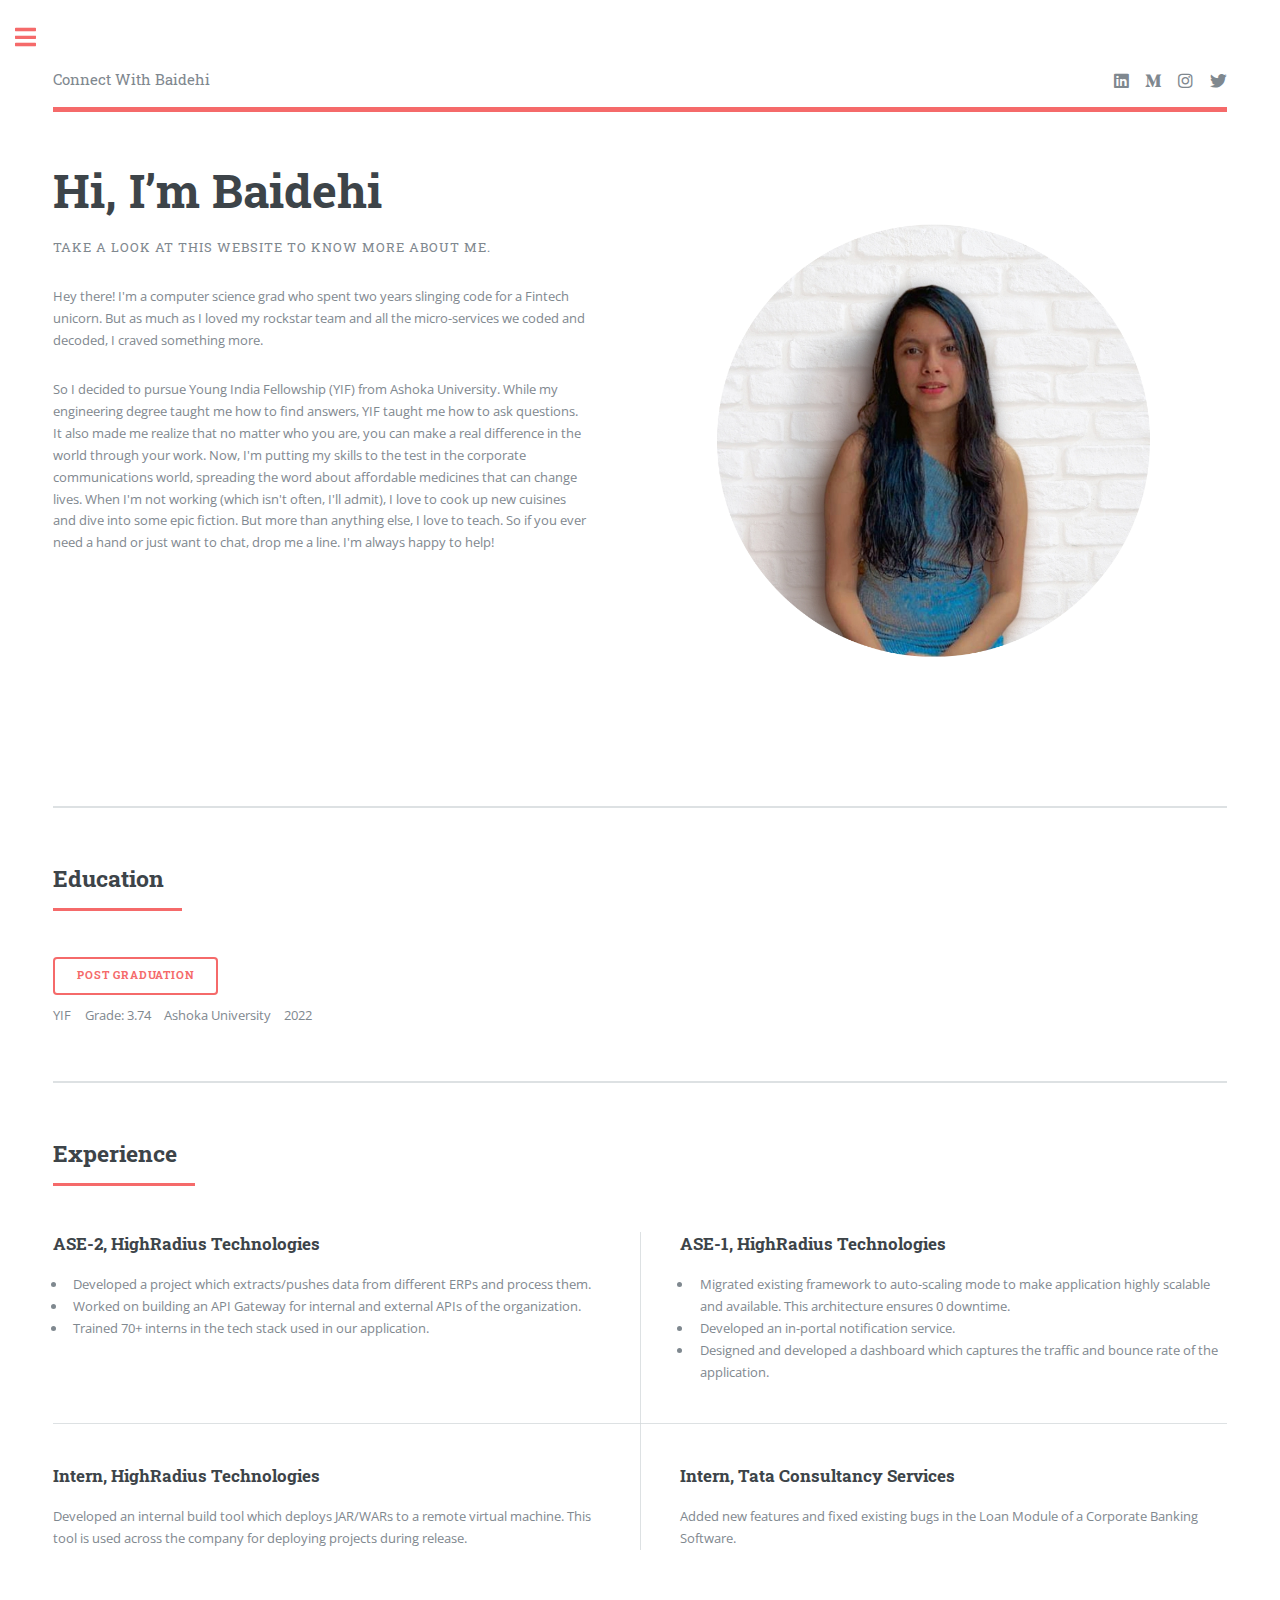
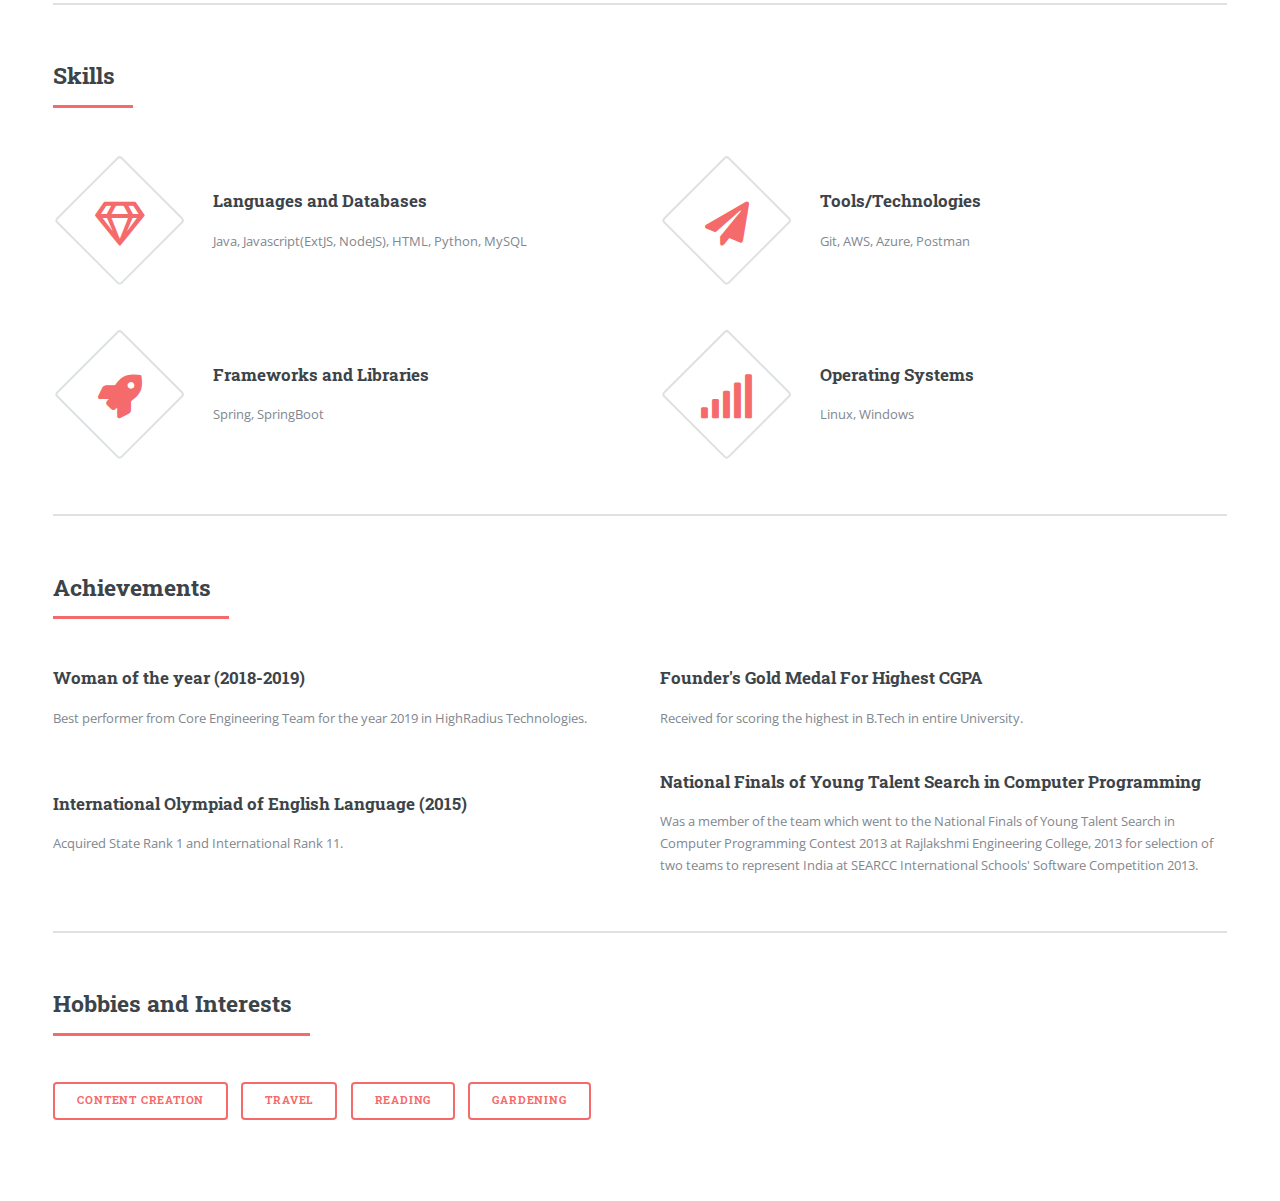
==== commit 36a6ffa3: "Update index.html - Education" ====
--- a/index.html
+++ b/index.html
@@ -25,7 +25,7 @@
 										<li><a href="https://www.linkedin.com/in/baidehi-ghosh-a3677612a/" class="icon brands fa-linkedin"><span class="label">Linkedin</span></a></li>
 										<li><a href="https://baidehighosh-59298.medium.com/" class="icon brands fa-medium-m"><span class="label">Medium</span></a></li>
 										<li><a href="https://www.instagram.com/baidehi_g/" class="icon brands fa-instagram"><span class="label">Instagram</span></a></li>
-										<li><a href="https://twitter.com/baidehi17" class="icon brands fa-twitter"><span class="label">Twitter</span></a></li>
+										<li><a href="https://twitter.com/baidehi_ghosh" class="icon brands fa-twitter"><span class="label">Twitter</span></a></li>
 									</ul>
 								</header>
 
@@ -37,7 +37,8 @@
 											<p>Take a look at this website to know more about me.</p>
 										</header>
 										<p>Hey there! I'm a computer science grad who spent two years slinging code for a Fintech unicorn. But as much as I loved my rockstar team and all the micro-services 
-											we coded and decoded, I craved something more. So I decided to pursue Young India Fellowship (YIF) from Ashoka University. While my engineering degree taught 
+											we coded and decoded, I craved something more. </p> 
+										<p> So I decided to pursue Young India Fellowship (YIF) from Ashoka University. While my engineering degree taught 
 											me how to find answers, YIF taught me how to ask questions. It also made me realize that no matter who you are, you can make a real difference in the world through 
 											your work. Now, I'm putting my skills to the test in the corporate communications world, spreading the word about affordable medicines that can change lives. When 
 											I'm not working (which isn't often, I'll admit), I love to cook up new cuisines and dive into some epic fiction. 
@@ -54,20 +55,12 @@
 									</header>
 									<div class="posts">
 										<article>
-											<h3>Graduation</h3>
+											<h3 class="button">Post Graduation</h3>
 											<ul class="actions">
-												<li><a class="button">B.Tech CSE</a></li>
-												<li><a class="button">9.87</a></li>
-												<li><a href="https://kiit.ac.in/" class="button">KIIT</a></li>
-												<li><a class="button">2019</a></li>
-											</ul>
-										</article>
-										<article>
-											<h3>Schooling</h3>
-											<ul class="actions">
-												<li><a class="button">ICSE 95%</a></li>
-												<li><a href="https://juliendayschool.org/home" class="button">ISC 97%</a></li>
-												<li><a href="http://csi-india.org.in/communications/Competition%20Details.pdf" class="button">CSI Final</a></li>
+												<li>YIF</li>
+												<li>Grade: 3.74</li>
+												<li>Ashoka University</li>
+												<li>2022</li>
 											</ul>
 										</article>
 									</div>
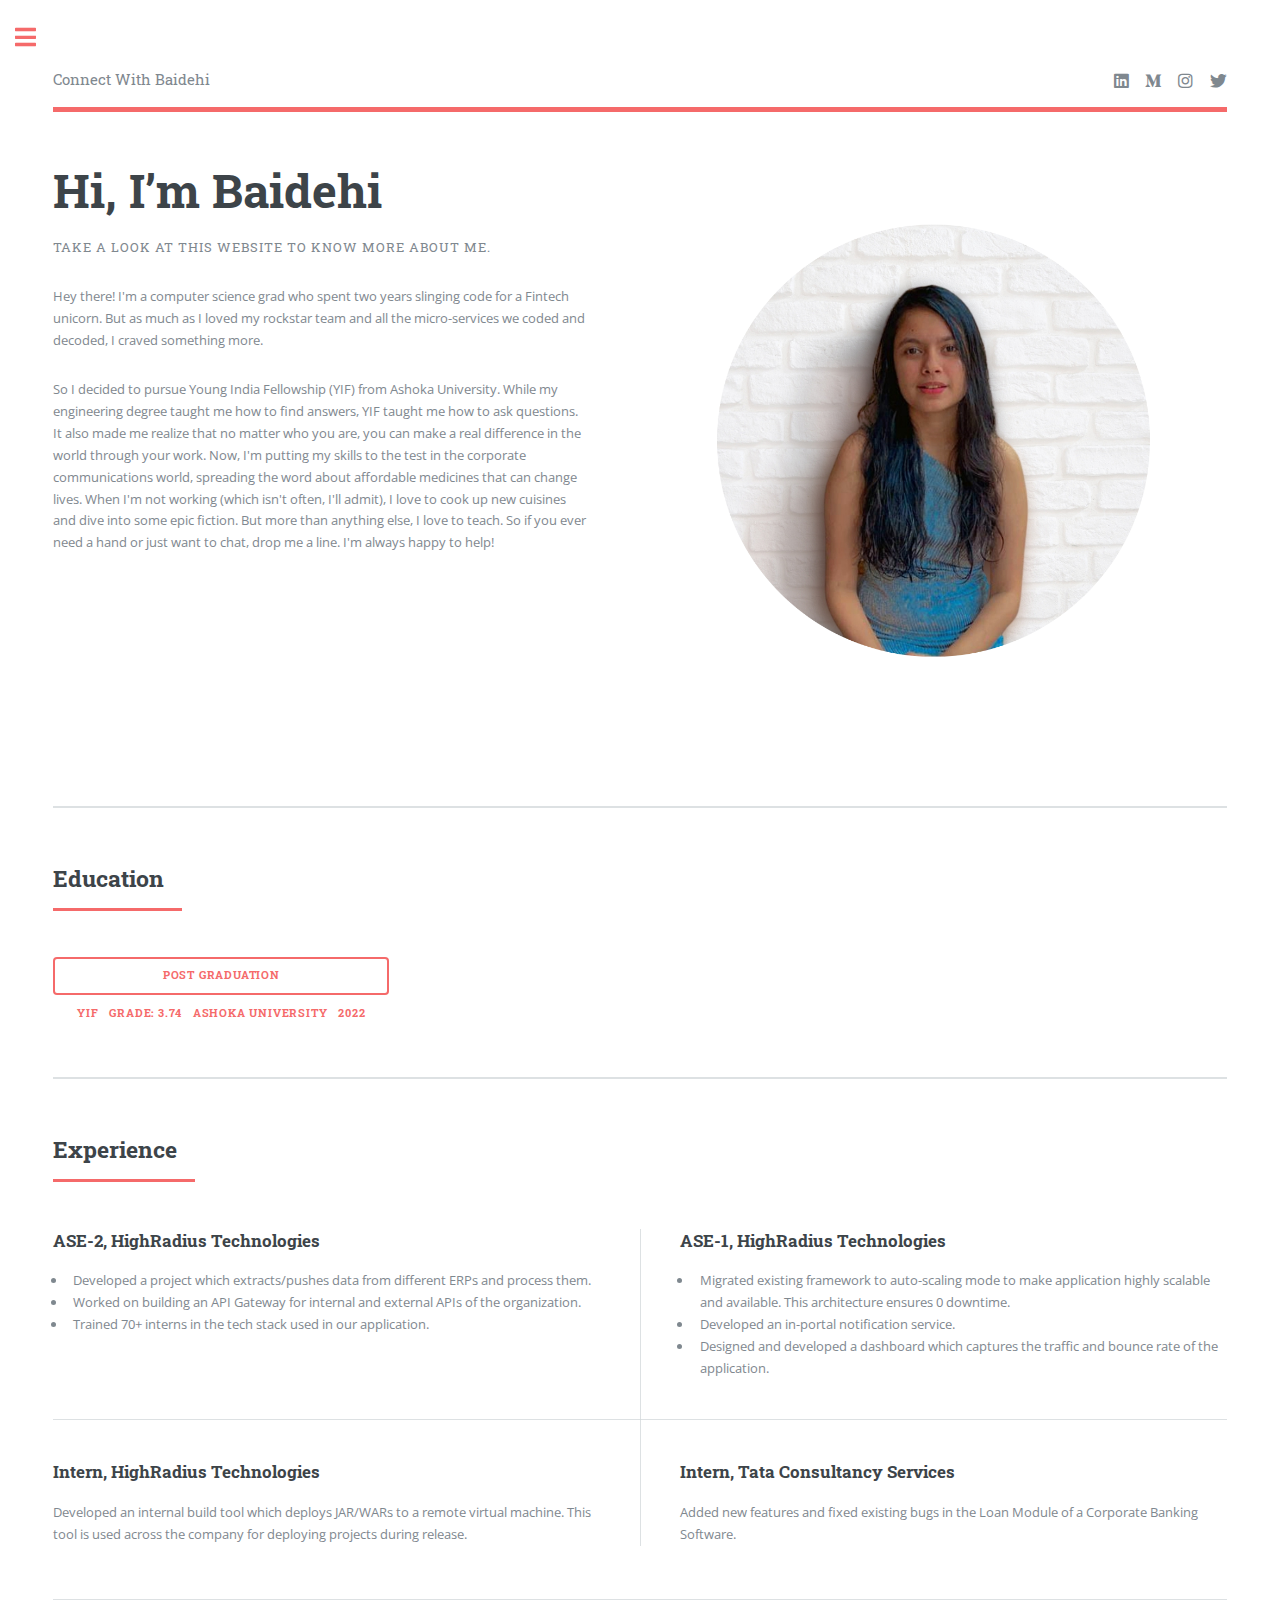
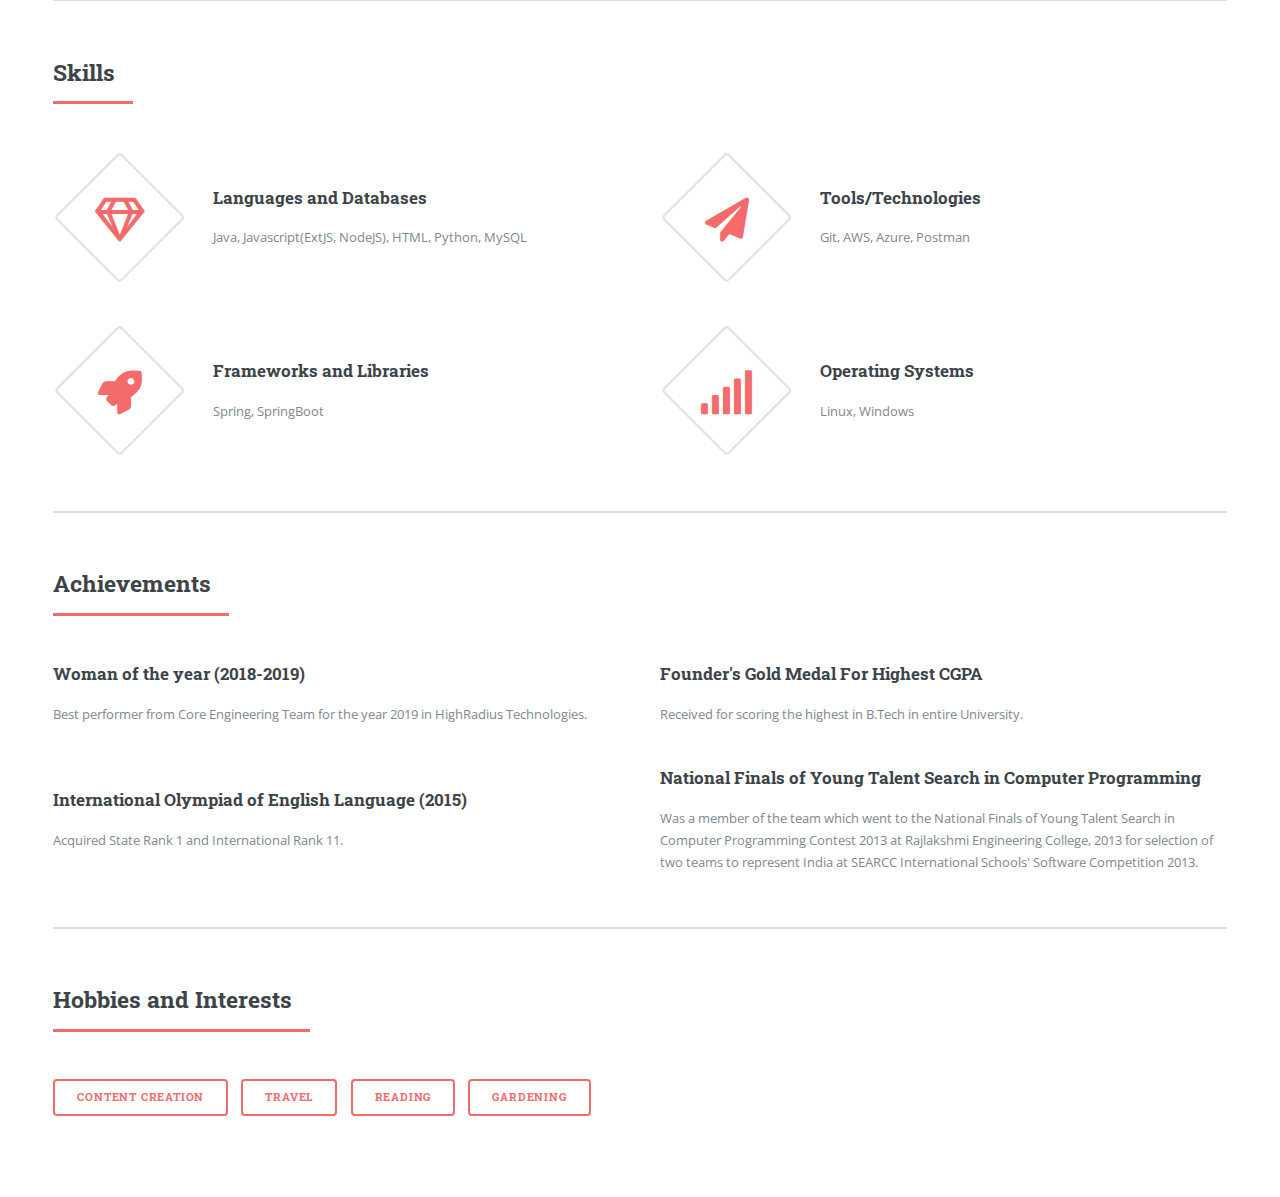
==== commit b1677ded: "Update index.html" ====
--- a/index.html
+++ b/index.html
@@ -55,13 +55,14 @@
 									</header>
 									<div class="posts">
 										<article>
-											<h3 class="button">Post Graduation</h3>
+											<h3 class="button">Post Graduation
 											<ul class="actions">
 												<li>YIF</li>
 												<li>Grade: 3.74</li>
 												<li>Ashoka University</li>
 												<li>2022</li>
 											</ul>
+											</h3>
 										</article>
 									</div>
 									</section>
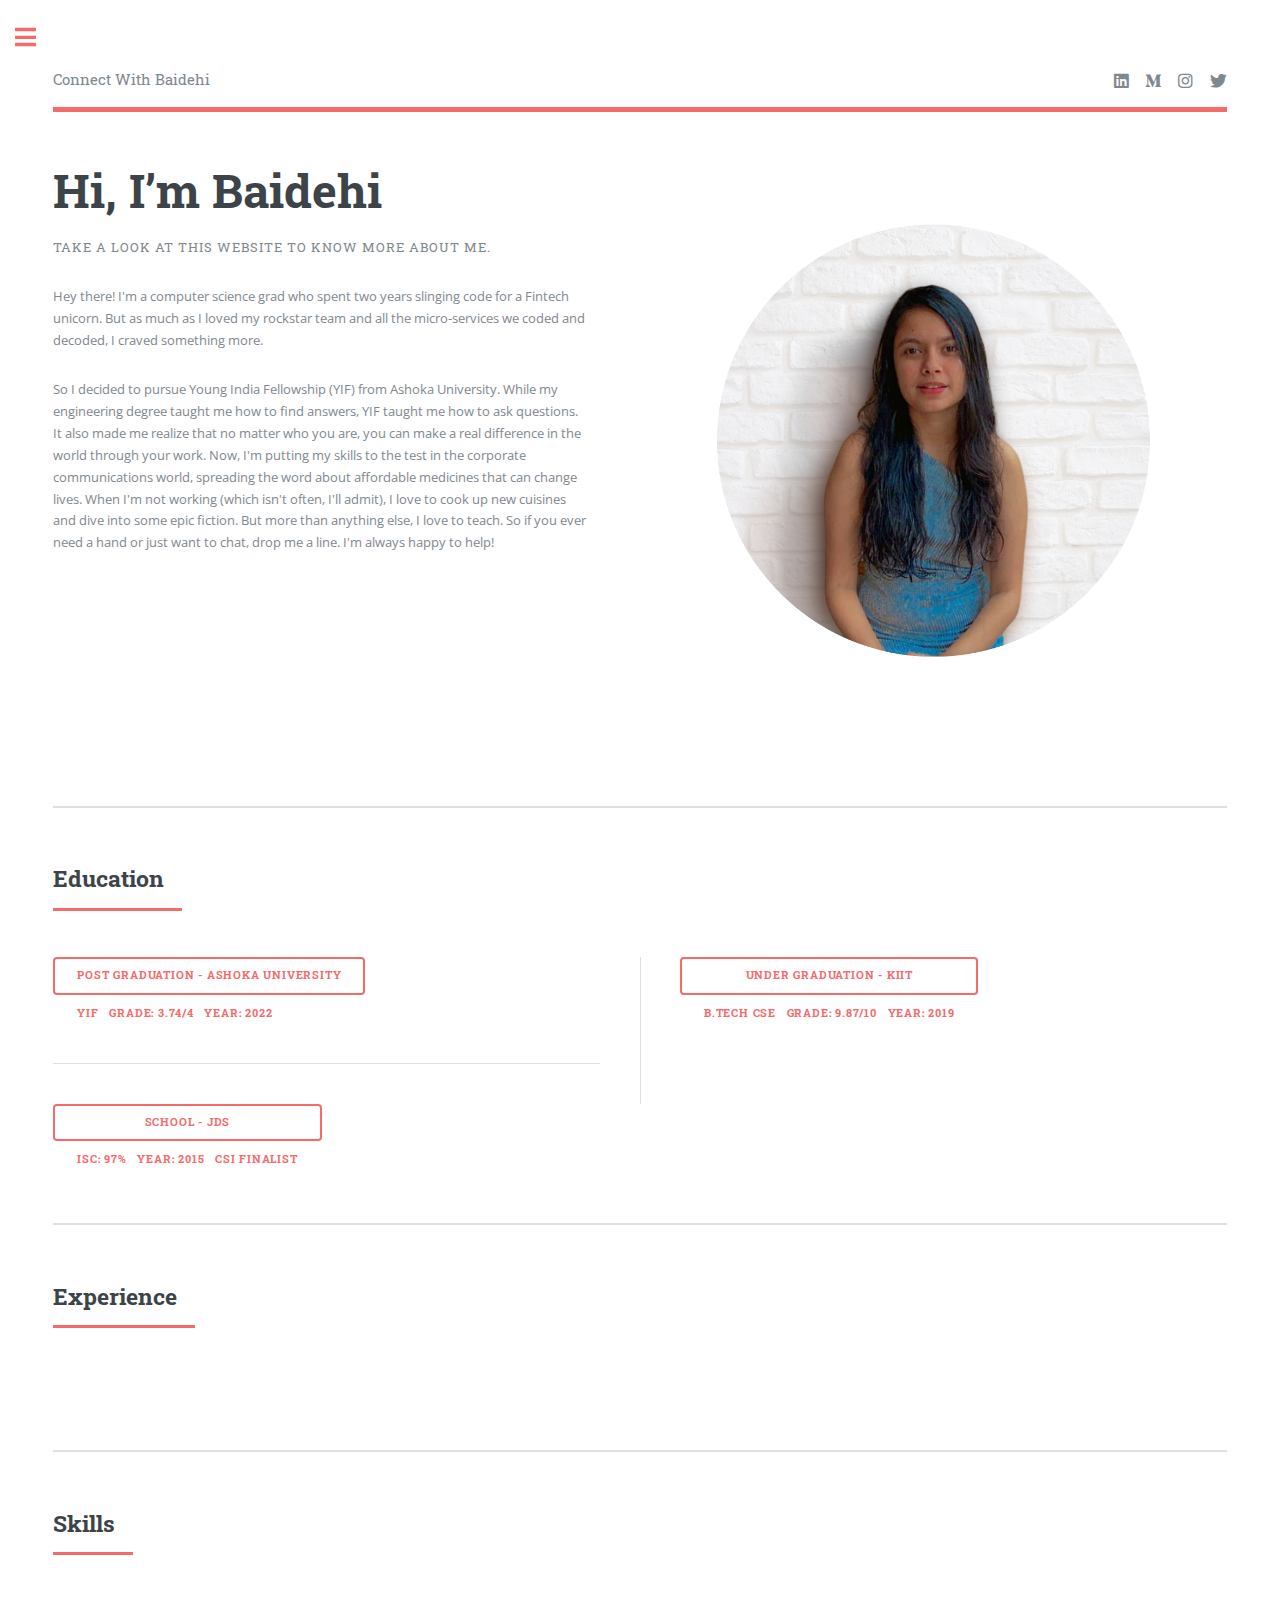
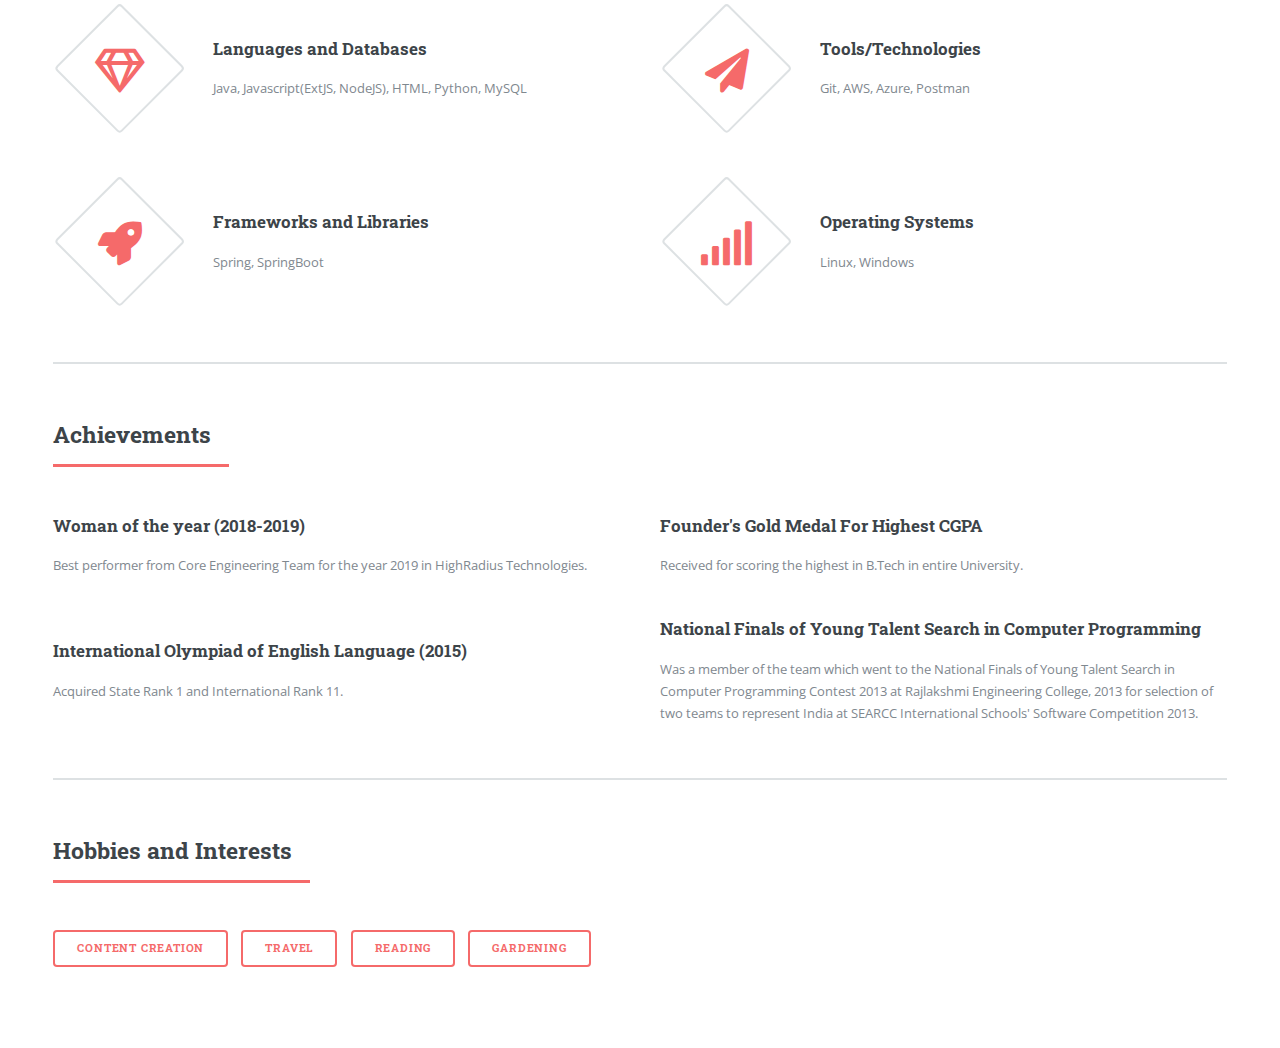
==== commit 5840490e: "Update index.html - Education" ====
--- a/index.html
+++ b/index.html
@@ -55,12 +55,29 @@
 									</header>
 									<div class="posts">
 										<article>
-											<h3 class="button">Post Graduation
+											<h3 class="button">Post Graduation - Ashoka University
 											<ul class="actions">
 												<li>YIF</li>
-												<li>Grade: 3.74</li>
-												<li>Ashoka University</li>
-												<li>2022</li>
+												<li>Grade: 3.74/4</li>
+												<li>Year: 2022</li>
+											</ul>
+											</h3>
+										</article>
+										<article>
+											<h3 class="button">Under Graduation - KIIT
+											<ul class="actions">
+												<li>B.Tech CSE</li>
+												<li>Grade: 9.87/10</li>
+												<li>Year: 2019</li>
+											</ul>
+											</h3>
+										</article>
+										<article>
+											<h3 class="button">School - JDS
+											<ul class="actions">
+												<li>ISC: 97%</li>
+												<li>Year: 2015</li>
+												<li>CSI Finalist</li>
 											</ul>
 											</h3>
 										</article>
@@ -71,30 +88,7 @@
 											<h2>Experience</h2>
 										</header>
 										<div class="posts">
-										<article>
-											<h3>ASE-2, HighRadius Technologies</h3>
-											<ul>
-												<li>Developed a project which extracts/pushes data from different ERPs and process them. </li>
-												<li>Worked on building an API Gateway for internal and external APIs of the organization. </li>
-												<li>Trained 70+ interns in the tech stack used in our application.</li>
-											</ul>
-											</article>
-										<article>
-											<h3>ASE-1, HighRadius Technologies</h3>
-											<ul>
-												<li>Migrated existing framework to auto-scaling mode to make application highly scalable and available. This architecture ensures 0 downtime. </li>
-												<li>Developed an in-portal notification service.</li>
-												<li>Designed and developed a dashboard which captures the traffic and bounce rate of the application.</li>
-											</ul>
-											</article>
-										<article>
-											<h3>Intern, HighRadius Technologies</h3>
-											<p>Developed an internal build tool which deploys JAR/WARs to a remote virtual machine. This tool is used across the company for deploying projects during release.</p>
-										</article>
-										<article>
-											<h3>Intern, Tata Consultancy Services</h3>
-											<p>Added new features and fixed existing bugs in the Loan Module of a Corporate Banking Software.</p>
-										</article>
+										XXX
 									</div>
 								</section>
 								<!-- Section -->
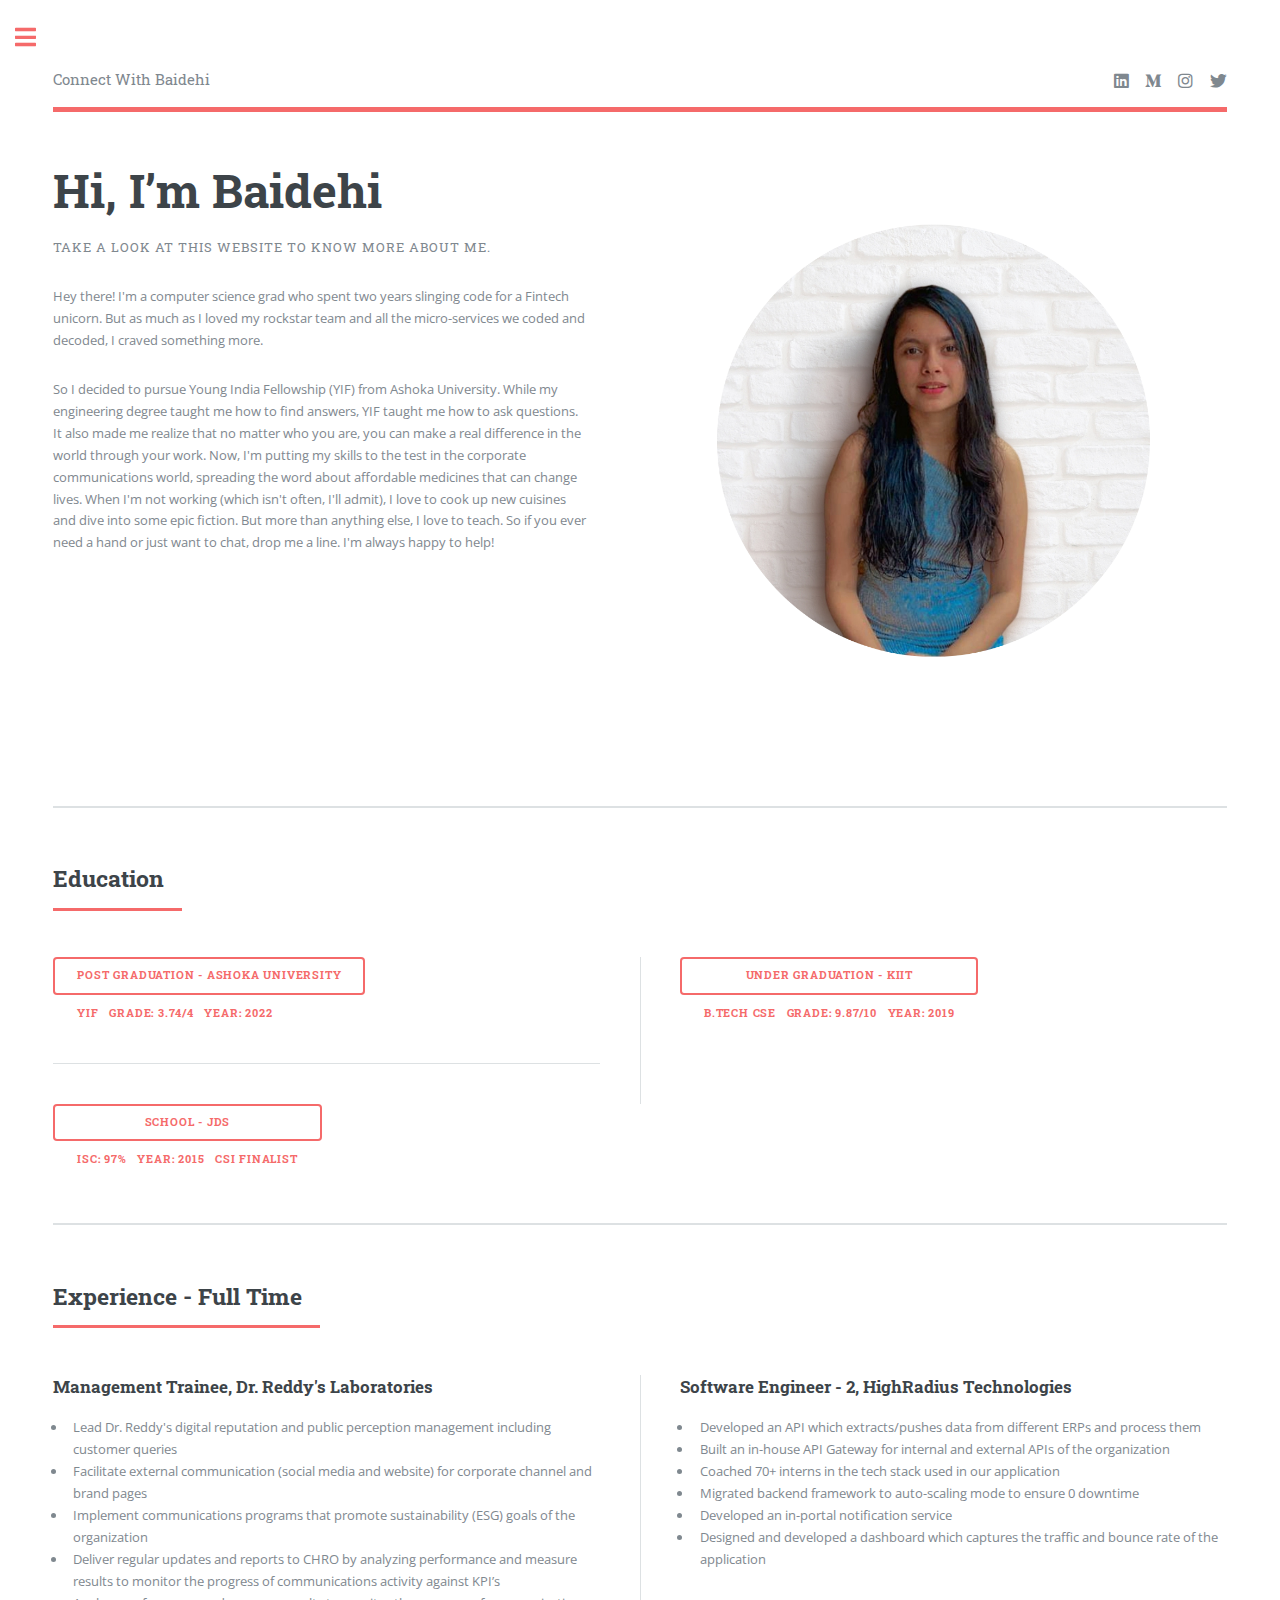
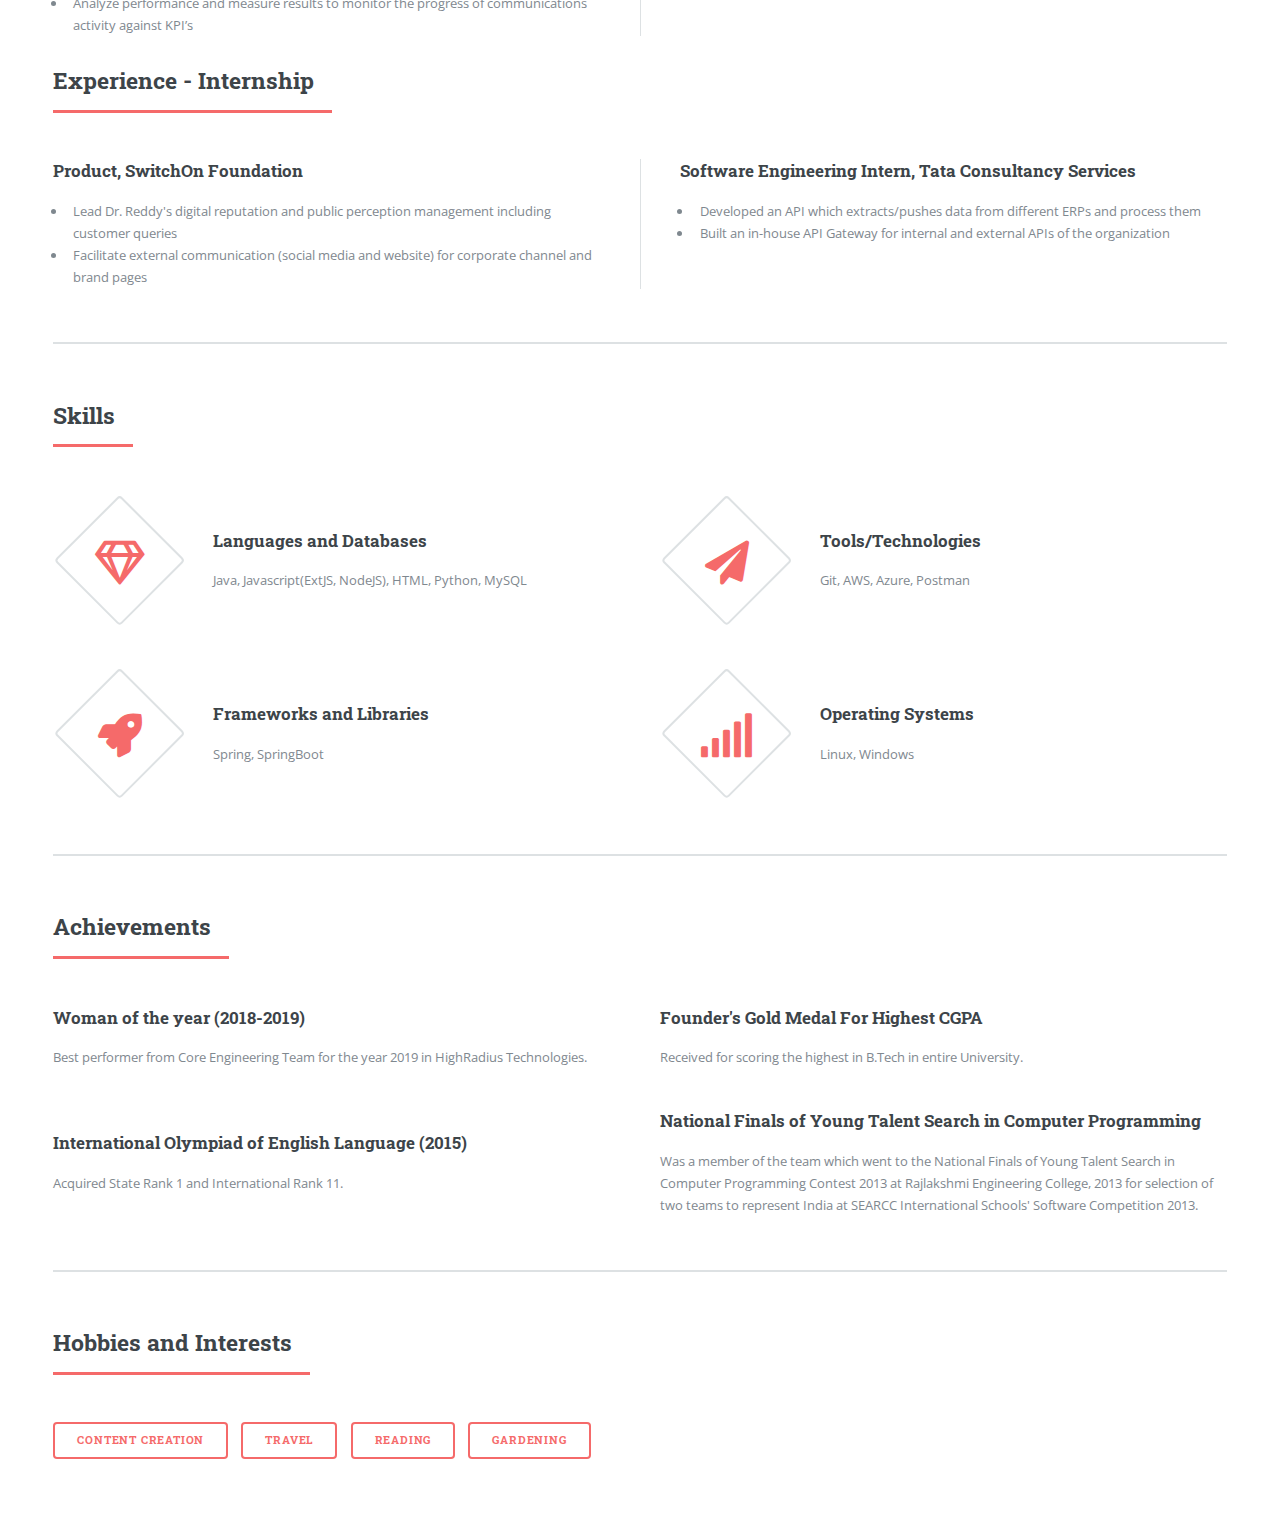
==== commit 85cb846d: "Update index.html - Experience" ====
--- a/index.html
+++ b/index.html
@@ -85,10 +85,51 @@
 									</section>
 									<section id="exp">
 										<header class="major">
-											<h2>Experience</h2>
+											<h2>Experience - Full Time</h2>
 										</header>
 										<div class="posts">
-										XXX
+																					<article>
+											<h3>Management Trainee, Dr. Reddy's Laboratories</h3>
+											<ul>
+												<li>Lead Dr. Reddy's digital reputation and public perception management including customer queries </li>
+												<li>Facilitate external communication (social media and website) for corporate channel and brand pages</li>
+												<li>Implement communications programs that promote sustainability (ESG) goals of the organization</li>
+												<li>Deliver regular updates and reports to CHRO by analyzing performance and measure results to monitor the progress of communications activity against KPI’s</li>
+												<li>Analyze performance and measure results to monitor the progress of communications activity against KPI’s </li>
+												
+											</ul>
+											</article>	
+											<article>
+											<h3>Software Engineer - 2, HighRadius Technologies</h3>
+											<ul>
+												<li>Developed an API which extracts/pushes data from different ERPs and process them </li>
+												<li>Built an in-house API Gateway for internal and external APIs of the organization </li>
+												<li>Coached 70+ interns in the tech stack used in our application</li>
+												<li>Migrated backend framework to auto-scaling mode to ensure 0 downtime </li>
+												<li>Developed an in-portal notification service</li>
+												<li>Designed and developed a dashboard which captures the traffic and bounce rate of the application</li>
+											</ul>
+											</article>	
+									</div>
+										<header class="major">
+											<h2>Experience - Internship</h2>
+										</header>
+										<div class="posts">
+																					<article>
+											<h3>Product, SwitchOn Foundation</h3>
+											<ul>
+												<li>Lead Dr. Reddy's digital reputation and public perception management including customer queries </li>
+												<li>Facilitate external communication (social media and website) for corporate channel and brand pages</li>
+												
+											</ul>
+											</article>	
+											<article>
+											<h3>Software Engineering Intern, Tata Consultancy Services</h3>
+											<ul>
+												<li>Developed an API which extracts/pushes data from different ERPs and process them </li>
+												<li>Built an in-house API Gateway for internal and external APIs of the organization </li>
+												</ul>
+											</article>	
 									</div>
 								</section>
 								<!-- Section -->
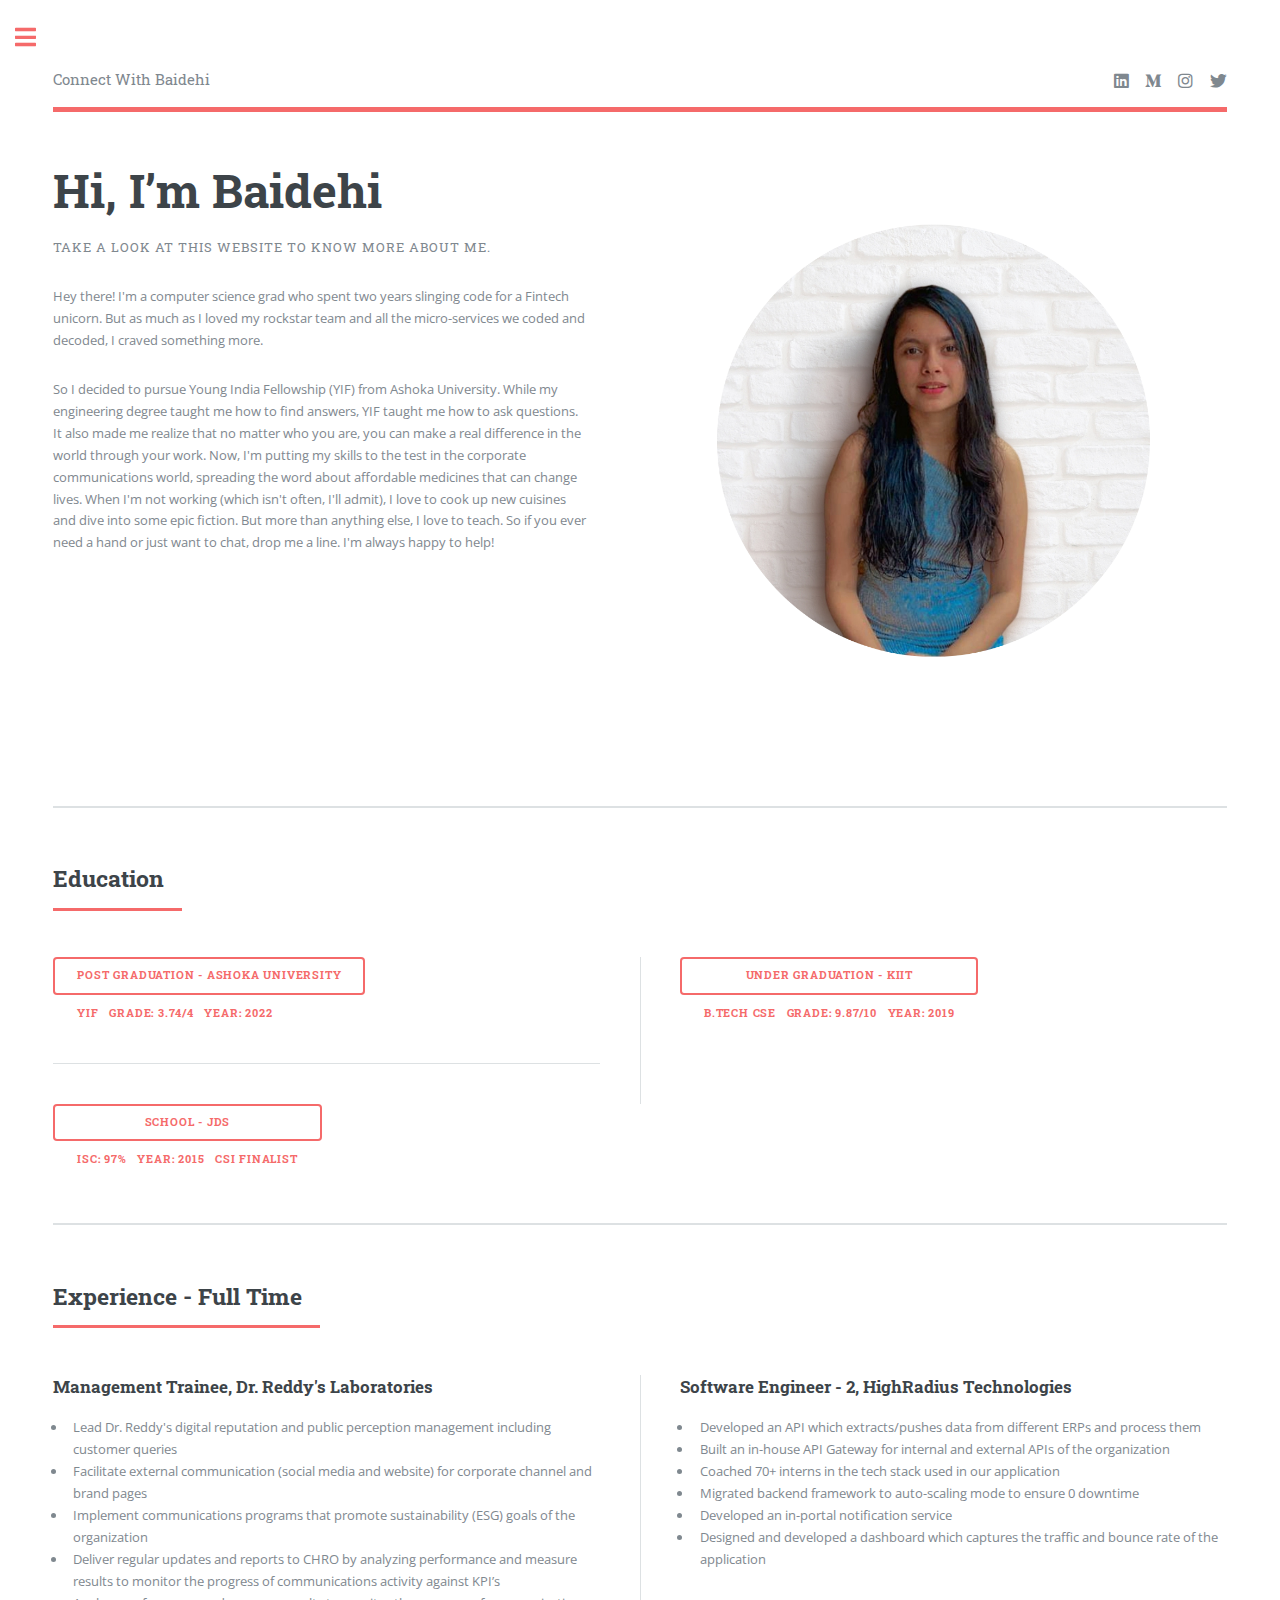
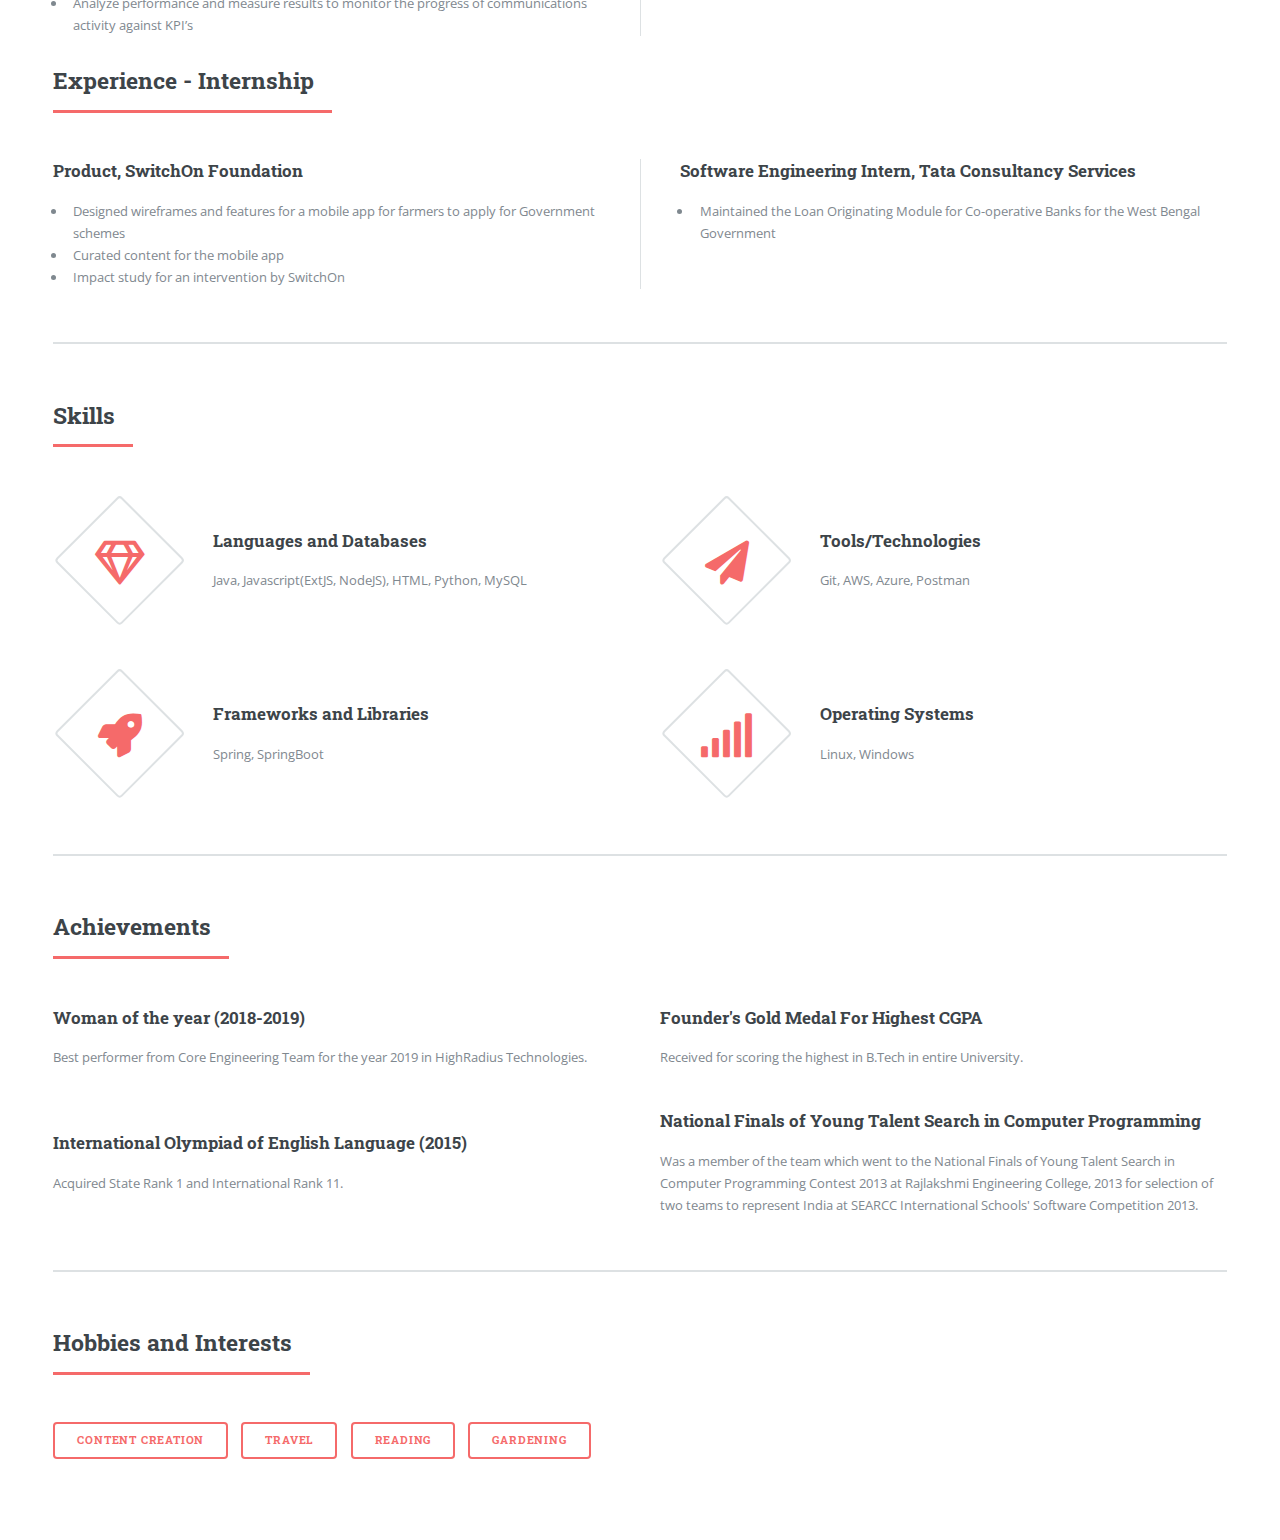
==== commit ae76d582: "Update index.html - Experience" ====
--- a/index.html
+++ b/index.html
@@ -118,17 +118,16 @@
 																					<article>
 											<h3>Product, SwitchOn Foundation</h3>
 											<ul>
-												<li>Lead Dr. Reddy's digital reputation and public perception management including customer queries </li>
-												<li>Facilitate external communication (social media and website) for corporate channel and brand pages</li>
-												
+												<li>Designed wireframes and features for a mobile app for farmers to apply for Government schemes</li>
+												<li>Curated content for the mobile app</li>
+												<li>Impact study for an intervention by SwitchOn</li>
 											</ul>
 											</article>	
 											<article>
 											<h3>Software Engineering Intern, Tata Consultancy Services</h3>
 											<ul>
-												<li>Developed an API which extracts/pushes data from different ERPs and process them </li>
-												<li>Built an in-house API Gateway for internal and external APIs of the organization </li>
-												</ul>
+												<li>Maintained the Loan Originating Module for Co-operative Banks for the West Bengal Government </li>
+											</ul>
 											</article>	
 									</div>
 								</section>
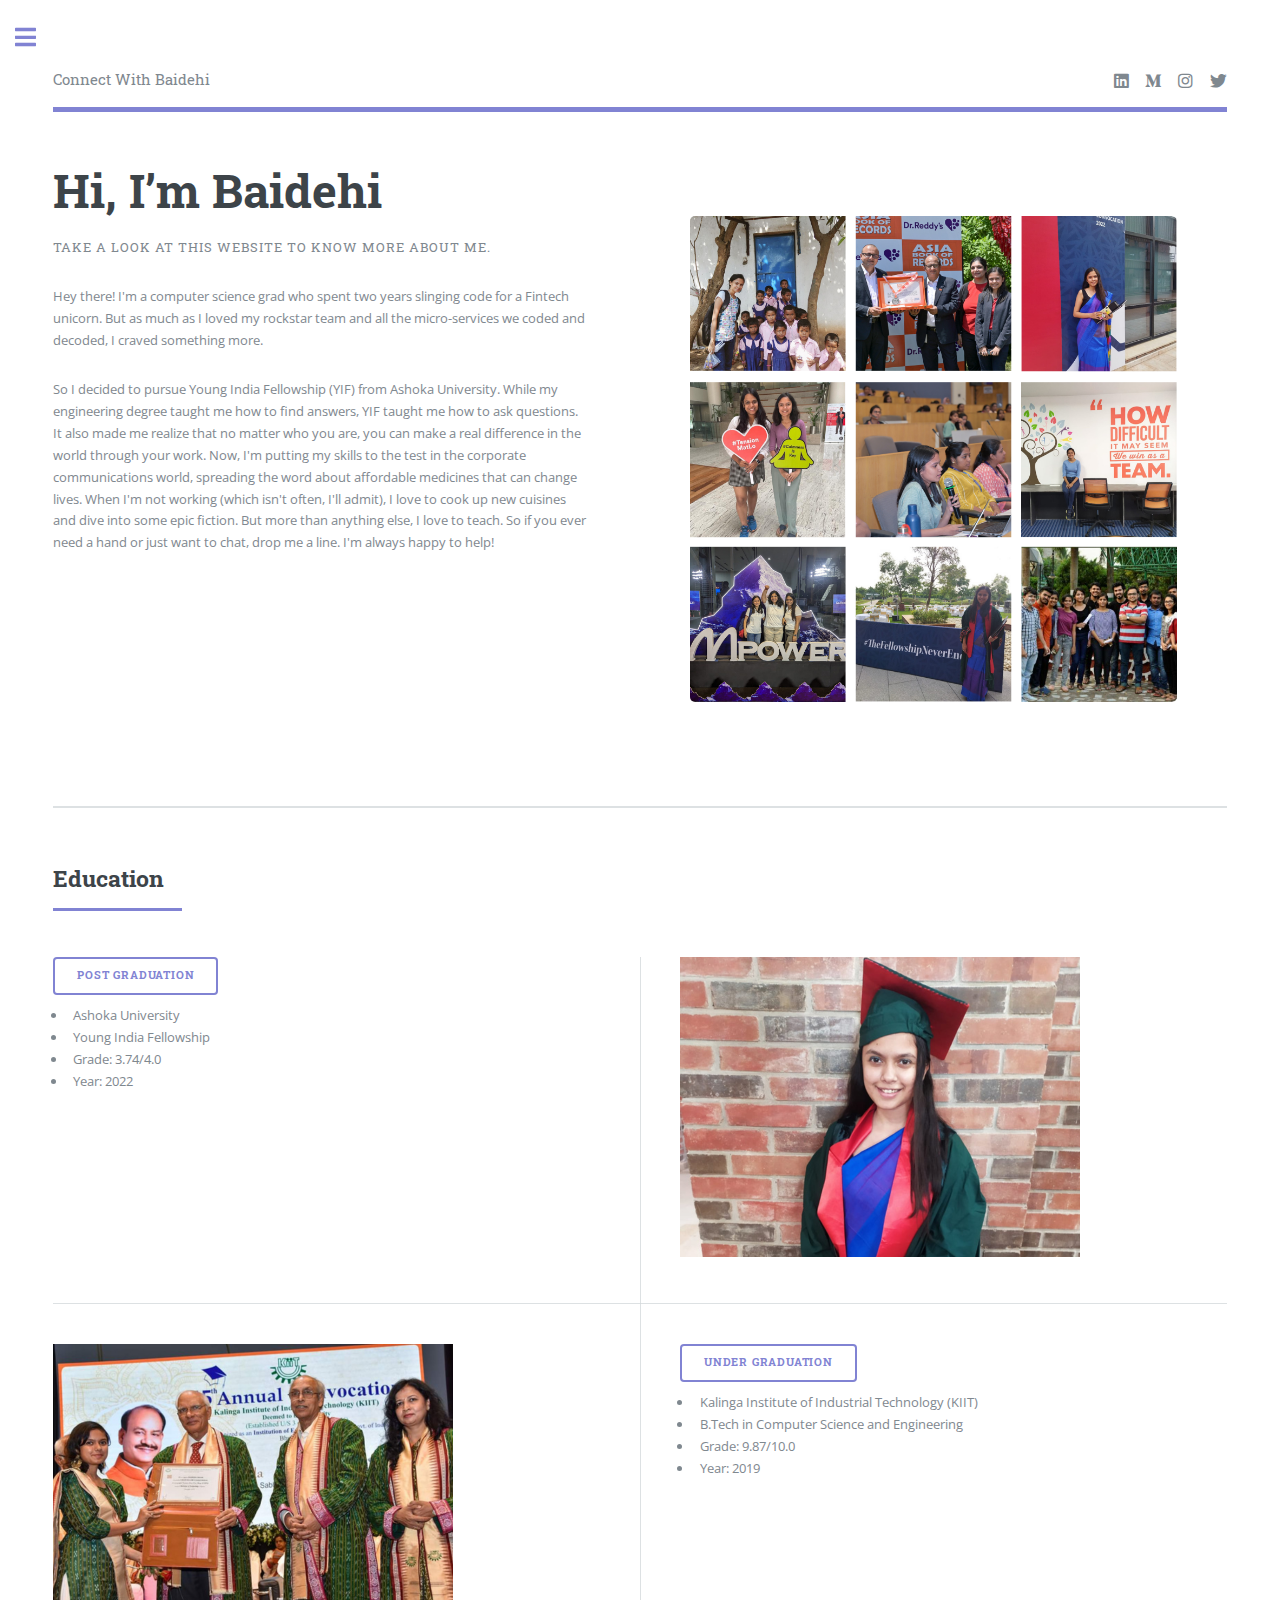
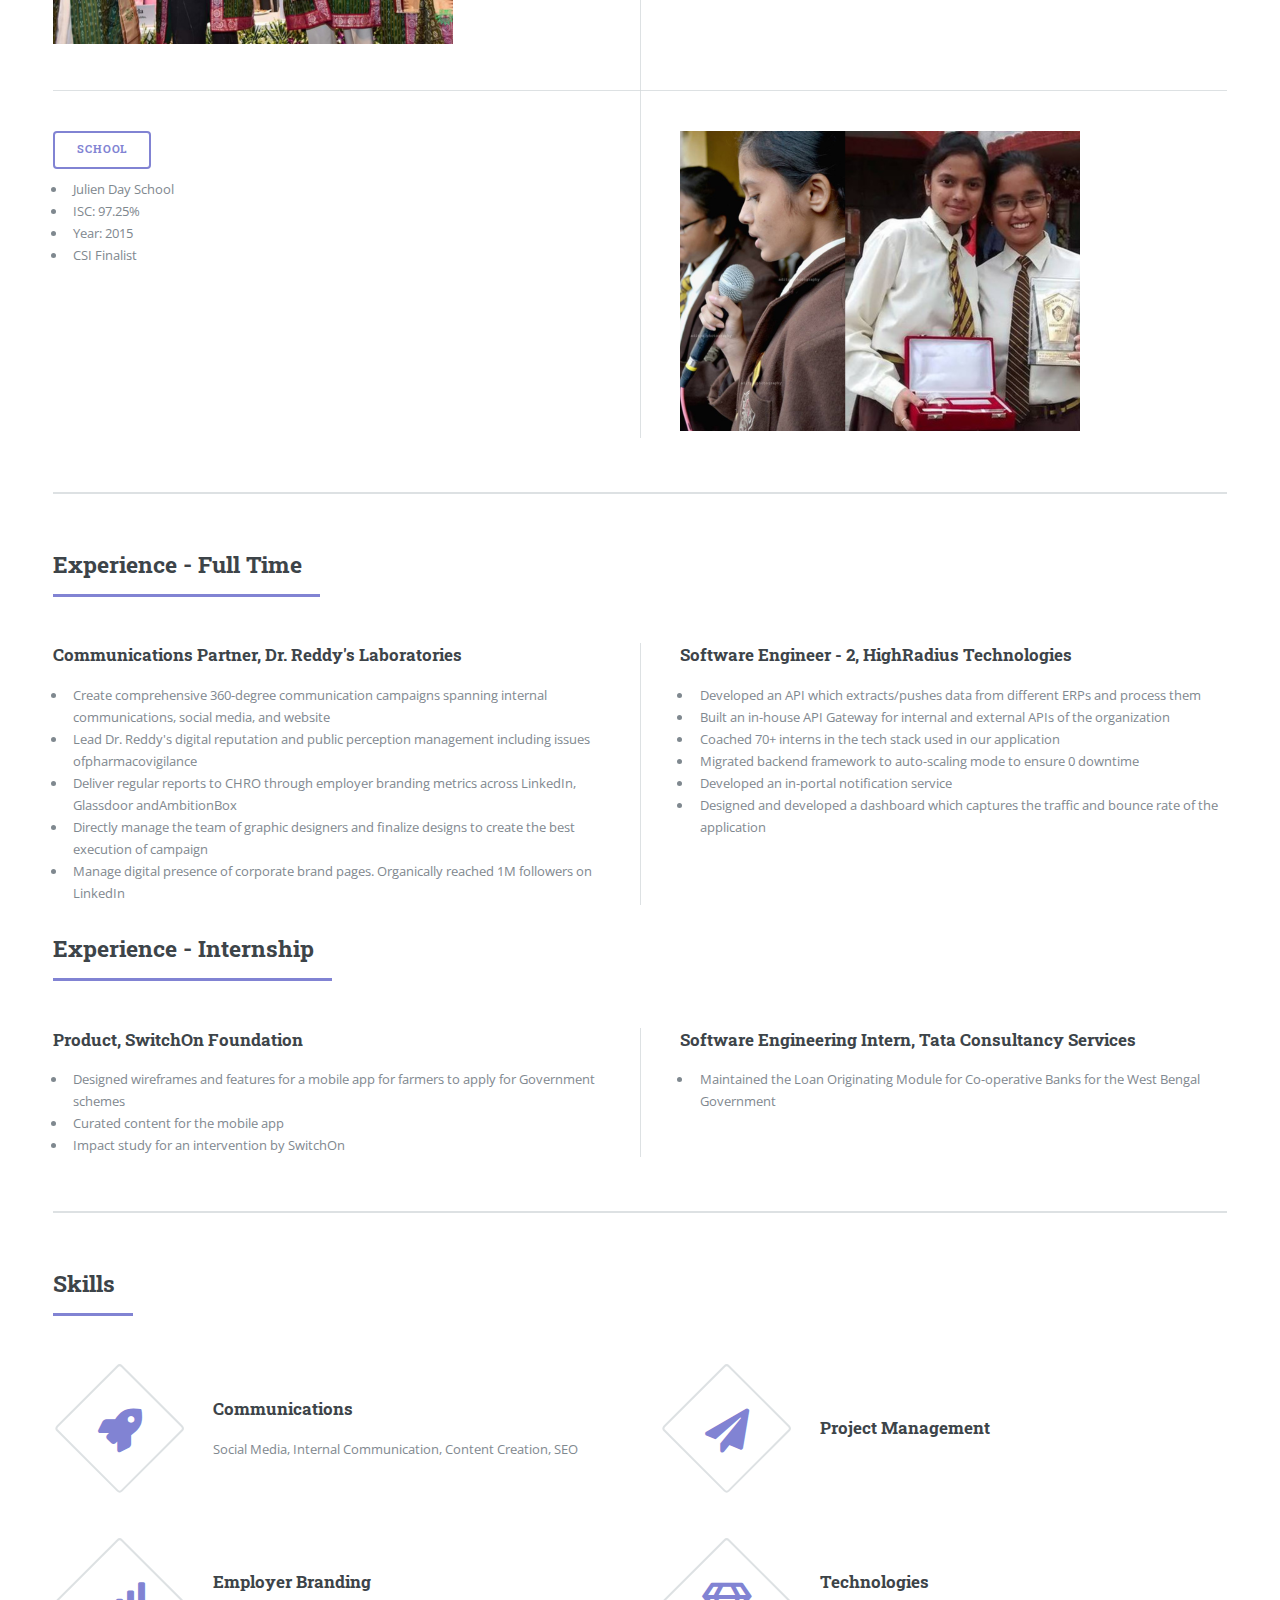
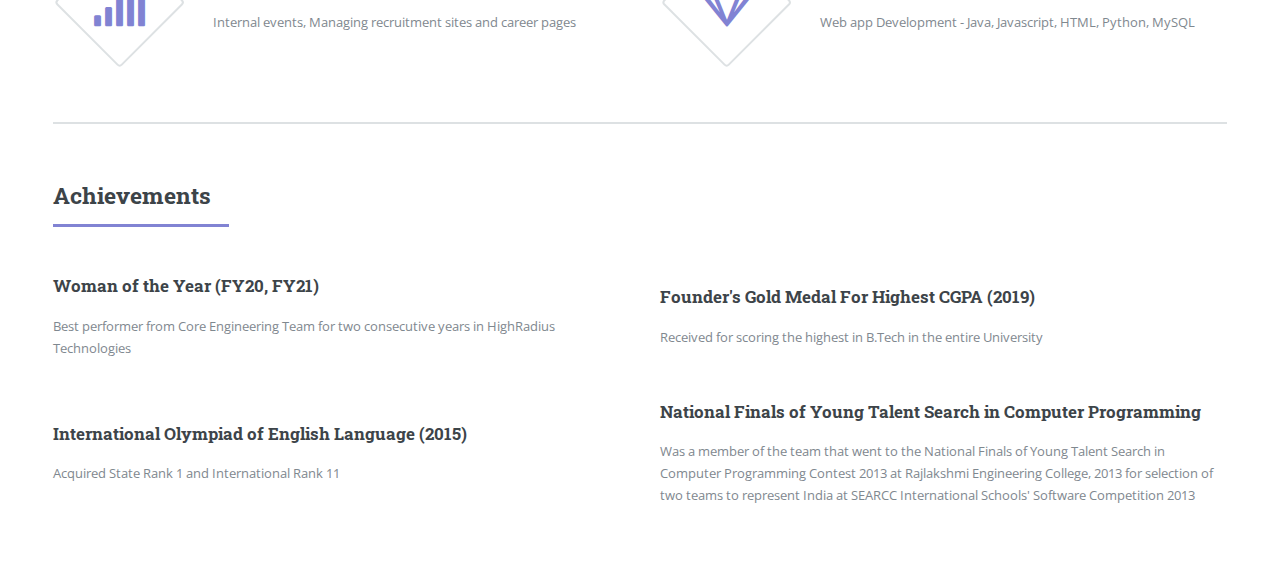
==== commit 36d1bb8f: "Cosmetic changes" ====
--- a/index.html
+++ b/index.html
@@ -44,7 +44,7 @@
 											I'm not working (which isn't often, I'll admit), I love to cook up new cuisines and dive into some epic fiction. 
 											But more than anything else, I love to teach. So if you ever need a hand or just want to chat, drop me a line. I'm always happy to help!</p>
 									</div>
-									<span class="image object">
+									<span class="image object zoom">
 										<img src="images/pic10.png" alt="" />
 									</span>
 								</section>
@@ -55,32 +55,42 @@
 									</header>
 									<div class="posts">
 										<article>
-											<h3 class="button">Post Graduation - Ashoka University
-											<ul class="actions">
-												<li>YIF</li>
-												<li>Grade: 3.74/4</li>
+											<h3 class="button">Post Graduation</h3>
+											<ul>
+												<li>Ashoka University</li>
+												<li>Young India Fellowship</li>
+												<li>Grade: 3.74/4.0</li>
 												<li>Year: 2022</li>
 											</ul>
-											</h3>
-										</article>
-										<article>
-											<h3 class="button">Under Graduation - KIIT
-											<ul class="actions">
-												<li>B.Tech CSE</li>
-												<li>Grade: 9.87/10</li>
+											
+										</article>
+										<article>
+											<img src="images/pic12.png" alt="" />
+										</article>
+										<article>
+											<img src="images/pic13.png" alt="" />
+										</article>
+										<article>
+											<h3 class="button">Under Graduation</h3>
+											<ul>
+												<li>Kalinga Institute of Industrial Technology (KIIT)</li>
+												<li>B.Tech in Computer Science and Engineering</li>
+												<li>Grade: 9.87/10.0</li>
 												<li>Year: 2019</li>
 											</ul>
-											</h3>
-										</article>
-										<article>
-											<h3 class="button">School - JDS
-											<ul class="actions">
-												<li>ISC: 97%</li>
+										</article>
+										<article>
+											<h3 class="button">School</h3>
+											<ul>
+												<li>Julien Day School</li>
+												<li>ISC: 97.25%</li>
 												<li>Year: 2015</li>
 												<li>CSI Finalist</li>
 											</ul>
-											</h3>
-										</article>
+										</article>
+										<article>
+											<img src="images/pic14.png" alt="" />
+										</article>										
 									</div>
 									</section>
 									<section id="exp">
@@ -89,13 +99,13 @@
 										</header>
 										<div class="posts">
 																					<article>
-											<h3>Management Trainee, Dr. Reddy's Laboratories</h3>
-											<ul>
-												<li>Lead Dr. Reddy's digital reputation and public perception management including customer queries </li>
-												<li>Facilitate external communication (social media and website) for corporate channel and brand pages</li>
-												<li>Implement communications programs that promote sustainability (ESG) goals of the organization</li>
-												<li>Deliver regular updates and reports to CHRO by analyzing performance and measure results to monitor the progress of communications activity against KPI’s</li>
-												<li>Analyze performance and measure results to monitor the progress of communications activity against KPI’s </li>
+											<h3>Communications Partner, Dr. Reddy's Laboratories</h3>
+											<ul>
+												<li>Create comprehensive 360-degree communication campaigns spanning internal communications, social media, and website </li>
+												<li>Lead Dr. Reddy's digital reputation and public perception management including issues ofpharmacovigilance</li>
+												<li>Deliver regular reports to CHRO through employer branding metrics across LinkedIn, Glassdoor andAmbitionBox</li>
+												<li>Directly manage the team of graphic designers and finalize designs to create the best execution of campaign </li>
+												<li>Manage digital presence of corporate brand pages. Organically reached 1M followers on LinkedIn</li>
 												
 											</ul>
 											</article>	
@@ -138,31 +148,30 @@
 									</header>
 									<div class="features">
 										<article>
+											<span class="icon solid fa-rocket"></span>
+											<div class="content">
+												<h3>Communications</h3>
+												<p>Social Media, Internal Communication, Content 													Creation, SEO </p>
+											</div>
+										</article>
+										<article>
+											<span class="icon solid fa-paper-plane"></span>
+											<div class="content">
+												<h3>Project Management</h3>
+											</div>
+										</article>
+										<article>
+											<span class="icon solid fa-signal"></span>
+											<div class="content">
+												<h3>Employer Branding</h3>
+												<p>Internal events, Managing recruitment sites and career 												pages</p>
+											</div>
+										</article>
+										<article>
 											<span class="icon fa-gem"></span>
 											<div class="content">
-												<h3>Languages and Databases</h3>
-												<p>Java, Javascript(ExtJS, NodeJS), HTML, Python, MySQL</p>
-											</div>
-										</article>
-										<article>
-											<span class="icon solid fa-paper-plane"></span>
-											<div class="content">
-												<h3>Tools/Technologies</h3>
-												<p>Git, AWS, Azure, Postman</p>
-											</div>
-										</article>
-										<article>
-											<span class="icon solid fa-rocket"></span>
-											<div class="content">
-												<h3>Frameworks and Libraries</h3>
-												<p>Spring, SpringBoot</p>
-											</div>
-										</article>
-										<article>
-											<span class="icon solid fa-signal"></span>
-											<div class="content">
-												<h3>Operating Systems</h3>
-												<p>Linux, Windows</p>
+												<h3>Technologies</h3>
+												<p>Web app Development - Java, Javascript, HTML, Python, 											MySQL</p>
 											</div>
 										</article>
 									</div>
@@ -174,46 +183,31 @@
 									<div class="features">
 										<article>
 											<div class="content">
-												<h3>Woman of the year (2018-2019)</h3>
-												<p>Best performer from Core Engineering Team for the year 2019 in HighRadius Technologies.</p>
-											</div>
-										</article>
-										<article>
-											<div class="content">
-												<h3>Founder's Gold Medal For Highest CGPA</h3>
-												<p>Received for scoring the highest in B.Tech in entire University.</p>
+												<h3>Woman of the Year (FY20, FY21)</h3>
+												<p>Best performer from Core Engineering Team for two consecutive years in HighRadius Technologies</p>
+											</div>
+										</article>
+										<article>
+											<div class="content">
+												<h3>Founder's Gold Medal For Highest CGPA (2019) </h3>
+												<p>Received for scoring the highest in B.Tech in the entire 												University</p>
 											</div>
 										</article>
 										<article>
 											<div class="content">
 												<h3>International Olympiad of English Language (2015)</h3>
-												<p>Acquired State Rank 1 and International Rank 11.</p>
+												<p>Acquired State Rank 1 and International Rank 11</p>
 											</div>
 										</article>
 										<article>
 											<div class="content">
 												<h3>National Finals of Young Talent Search in Computer Programming</h3>
-												<p>Was a member of the team which went to the National Finals of Young Talent Search in Computer Programming Contest 2013 at Rajlakshmi Engineering College, 2013 for selection of two teams to represent India at SEARCC International Schools' Software Competition 2013.</p>
-											</div>
-										</article>
-									</div>
-								</section>
-								<section id="hobbies">
-									<header class="major">
-										<h2>Hobbies and Interests</h2>
-									</header>
-									<div class="features">
-										<article>
-											<ul class="actions">
-												<li><a class="button">Content Creation</a></li>
-												<li><a class="button">Travel</a></li>
-												<li><a class="button">Reading</a></li>
-												<li><a class="button">Gardening</a></li>
-											</ul>
-										</article>
-									</div>
-								</section>
-
+												<p>Was a member of the team that went to the National Finals of Young Talent Search in Computer Programming Contest 2013 at Rajlakshmi Engineering College, 2013 for selection of two teams to represent India at SEARCC International Schools' Software Competition 2013</p>
+											</div>
+										</article>
+									</div>
+								</section>
+								
 						</div>
 					</div>
 
@@ -234,7 +228,6 @@
 										<li><a href="publications.html">Publications and Projects</a></li>
 										<li><a href="volunteer.html">Volunteering Internships</a></li>
 										<li><a href="#achievements">Achievements</a></li>
-										<li><a href="#hobbies">Hobbies</a></li>
 									</ul>
 								</nav>
 
@@ -258,12 +251,13 @@
 										</article>
 										<article>
 											<a href="https://www.youtube.com/watch?v=v82LE8DNgCc" class="image"><img src="images/pic09.jpg" alt="" /></a>
-											<p>Youtube Podcast</p>
+											<p>Youtube Podcast on Women Thriving at Work</p>
 										</article>
 									</div>
 									<ul class="actions">
 										<li><a href="https://www.youtube.com/watch?v=v82LE8DNgCc" class="button">Watch Now</a></li>
 									</ul>
+									
 								</section>
 
 							<!-- Section -->
--- a/assets/css/main.css
+++ b/assets/css/main.css
@@ -1,9 +1,9 @@
 @import url(fontawesome-all.min.css);
 @import url("https://fonts.googleapis.com/css?family=Open+Sans:400,600,400italic,600italic|Roboto+Slab:400,700");
-/*
-	Editorial by HTML5 UP
-	html5up.net | @ajlkn
-	Free for personal and commercial use under the CCA 3.0 license (html5up.net/license)
+/*
+	Editorial by HTML5 UP
+	html5up.net | @ajlkn
+	Free for personal and commercial use under the CCA 3.0 license (html5up.net/license)
 */
 html, body, div, span, applet, object,
 iframe, h1, h2, h3, h4, h5, h6, p, blockquote,
@@ -112,11 +112,11 @@
   -ms-transition: color 0.2s ease-in-out, border-bottom-color 0.2s ease-in-out;
   transition: color 0.2s ease-in-out, border-bottom-color 0.2s ease-in-out;
   border-bottom: dotted 1px;
-  color: #f56a6a;
+  color: #8183d3;
   text-decoration: none; }
   a:hover {
-    border-bottom-color: #f56a6a;
-    color: #f56a6a !important; }
+    border-bottom-color: #8183d3;
+    color: #8183d3 !important; }
     a:hover strong {
       color: inherit; }
 
@@ -998,7 +998,7 @@
   text-transform: uppercase; }
 
 header.major > :last-child {
-  border-bottom: solid 3px #f56a6a;
+  border-bottom: solid 3px #8183d3;
   display: inline-block;
   margin: 0 0 2em 0;
   padding: 0 0.75em 0.5em 0; }
@@ -1056,8 +1056,8 @@
   input[type="url"]:focus,
   select:focus,
   textarea:focus {
-    border-color: #f56a6a;
-    box-shadow: 0 0 0 1px #f56a6a; }
+    border-color: #8183d3;
+    box-shadow: 0 0 0 1px #8183d3; }
 
 select {
   background-image: url("data:image/svg+xml;charset=utf8,%3Csvg xmlns='http://www.w3.org/2000/svg' width='40' height='40' preserveAspectRatio='none' viewBox='0 0 40 40'%3E%3Cpath d='M9.4,12.3l10.4,10.4l10.4-10.4c0.2-0.2,0.5-0.4,0.9-0.4c0.3,0,0.6,0.1,0.9,0.4l3.3,3.3c0.2,0.2,0.4,0.5,0.4,0.9 c0,0.4-0.1,0.6-0.4,0.9L20.7,31.9c-0.2,0.2-0.5,0.4-0.9,0.4c-0.3,0-0.6-0.1-0.9-0.4L4.3,17.3c-0.2-0.2-0.4-0.5-0.4-0.9 c0-0.4,0.1-0.6,0.4-0.9l3.3-3.3c0.2-0.2,0.5-0.4,0.9-0.4S9.1,12.1,9.4,12.3z' fill='rgba(210, 215, 217, 0.75)' /%3E%3C/svg%3E");
@@ -1145,8 +1145,8 @@
     content: '\f00c'; }
   input[type="checkbox"]:focus + label:before,
   input[type="radio"]:focus + label:before {
-    border-color: #f56a6a;
-    box-shadow: 0 0 0 1px #f56a6a; }
+    border-color: #8183d3;
+    box-shadow: 0 0 0 1px #8183d3; }
 
 input[type="checkbox"] + label:before {
   border-radius: 0.375em; }
@@ -1376,7 +1376,7 @@
       font-family: 'Font Awesome 5 Free';
       font-weight: 400; }
     ul.contact li:before {
-      color: #f56a6a;
+      color: #8183d3;
       display: inline-block;
       font-size: 1.5em;
       height: 1.125em;
@@ -1421,7 +1421,7 @@
       padding: 0 0.5em;
       text-align: center; }
       ul.pagination li > .page.active {
-        background-color: #f56a6a;
+        background-color: #8183d3;
         color: #ffffff !important; }
         ul.pagination li > .page.active:hover {
           background-color: #f67878; }
@@ -1495,8 +1495,8 @@
   background-color: transparent;
   border-radius: 0.375em;
   border: 0;
-  box-shadow: inset 0 0 0 2px #f56a6a;
-  color: #f56a6a !important;
+  box-shadow: inset 0 0 0 2px #8183d3;
+  color: #8183d3 !important;
   cursor: pointer;
   display: inline-block;
   font-family: "Roboto Slab", serif;
@@ -1553,7 +1553,7 @@
   input[type="button"].primary,
   button.primary,
   .button.primary {
-    background-color: #f56a6a;
+    background-color: #8183d3;
     box-shadow: none;
     color: #ffffff !important; }
     input[type="submit"].primary:hover,
@@ -1642,7 +1642,7 @@
       text-align: center;
       width: 10em; }
       .features article .icon:before {
-        color: #f56a6a;
+        color: #8183d3;
         font-size: 2.75rem;
         position: relative;
         top: 0.05em; }
@@ -2075,7 +2075,7 @@
   display: -webkit-flex;
   display: -ms-flex;
   display: flex;
-  border-bottom: solid 5px #f56a6a;
+  border-bottom: solid 5px #8183d3;
   padding: 6em 0 1em 0;
   position: relative; }
   #header > * {
@@ -2214,7 +2214,7 @@
     font-size: 0.9em;
     padding: 0.625em 0; }
     #menu ul a:hover, #menu ul span:hover {
-      color: #f56a6a; }
+      color: #8183d3; }
     #menu ul a.opener, #menu ul span.opener {
       -moz-transition: color 0.2s ease-in-out;
       -webkit-transition: color 0.2s ease-in-out;
@@ -2244,7 +2244,7 @@
         position: absolute;
         right: 0; }
       #menu ul a.opener:hover:before, #menu ul span.opener:hover:before {
-        color: #f56a6a; }
+        color: #8183d3; }
       #menu ul a.opener.active + ul, #menu ul span.opener.active + ul {
         display: block; }
       #menu ul a.opener.active:before, #menu ul span.opener.active:before {
@@ -2271,3 +2271,12 @@
     border-top: 0;
     margin-top: 0;
     padding-top: 0; }
+.zoom {
+  padding: 50px;
+  transition: transform .2s; /* Animation */
+  margin: 0 auto;
+}
+
+.zoom:hover {
+  transform: scale(1.4); /* (140% zoom - Note: if the zoom is too large, it will go outside of the viewport) */
+}
